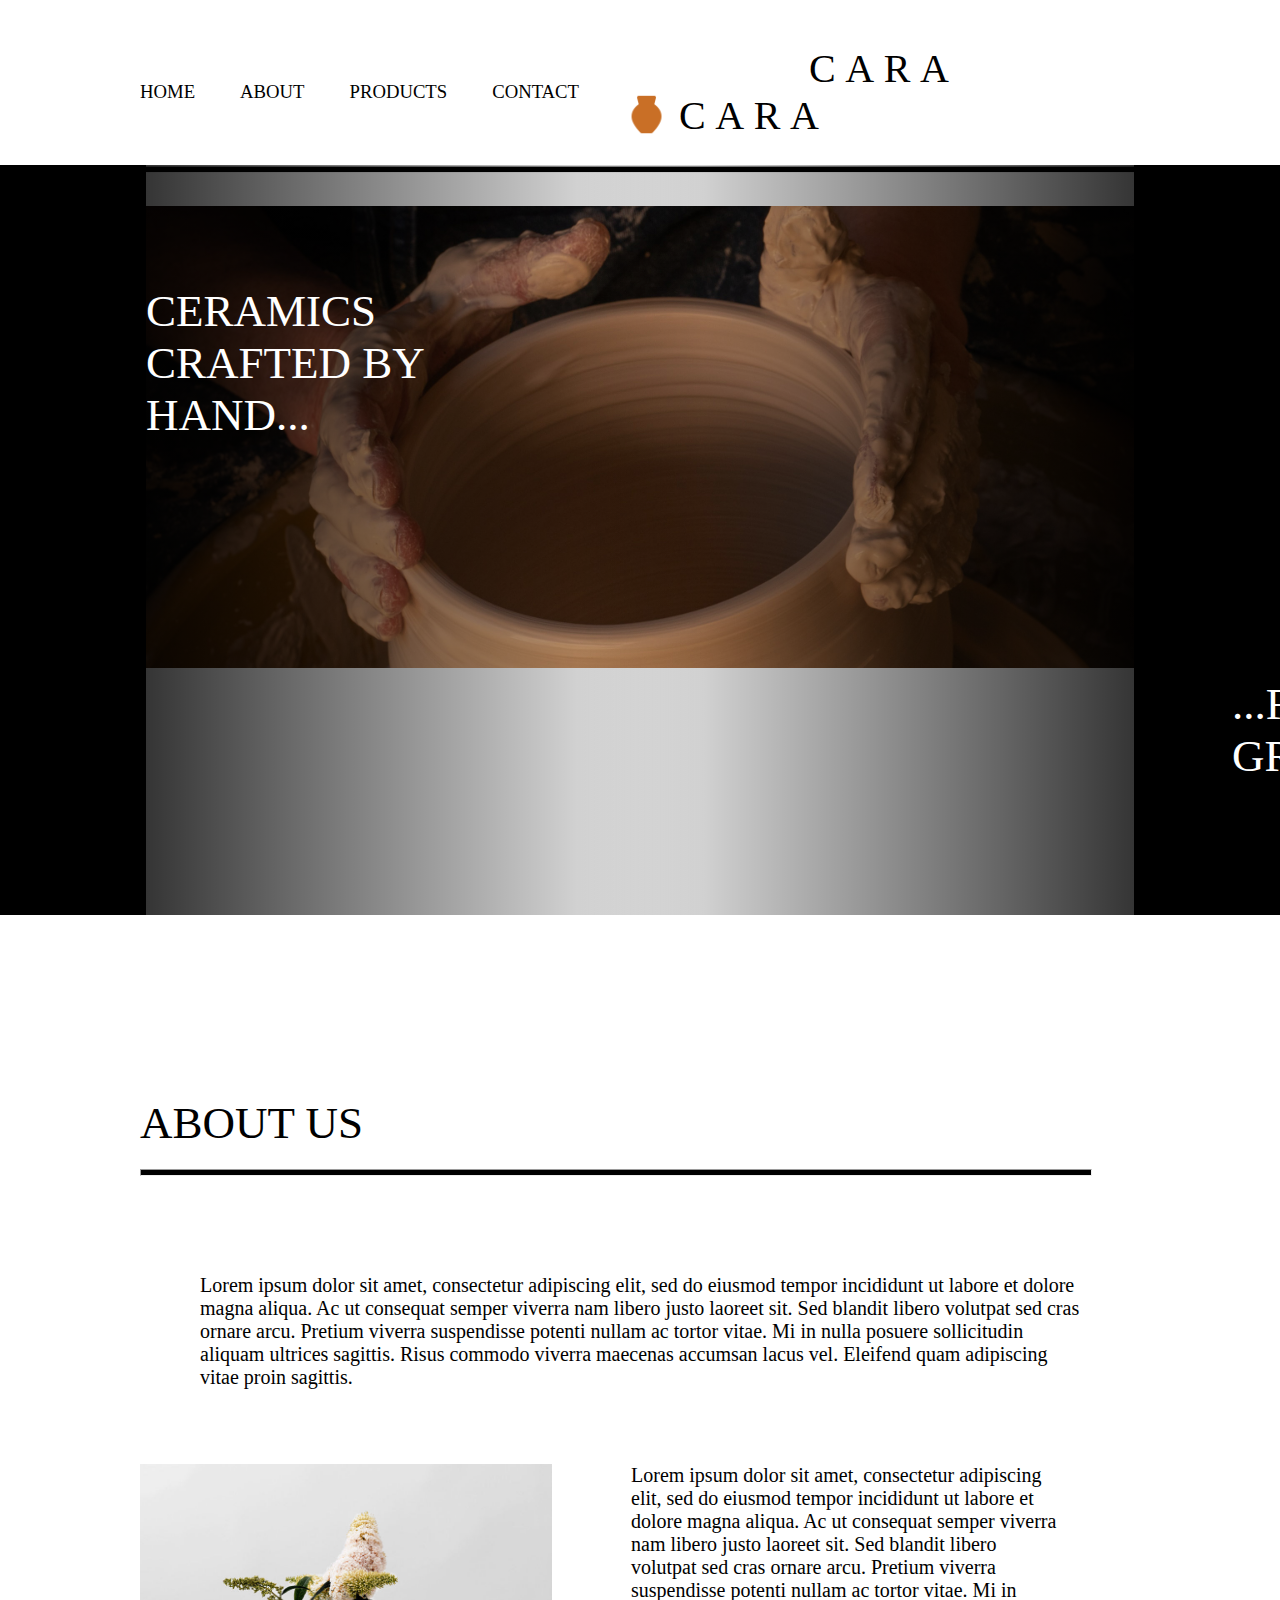
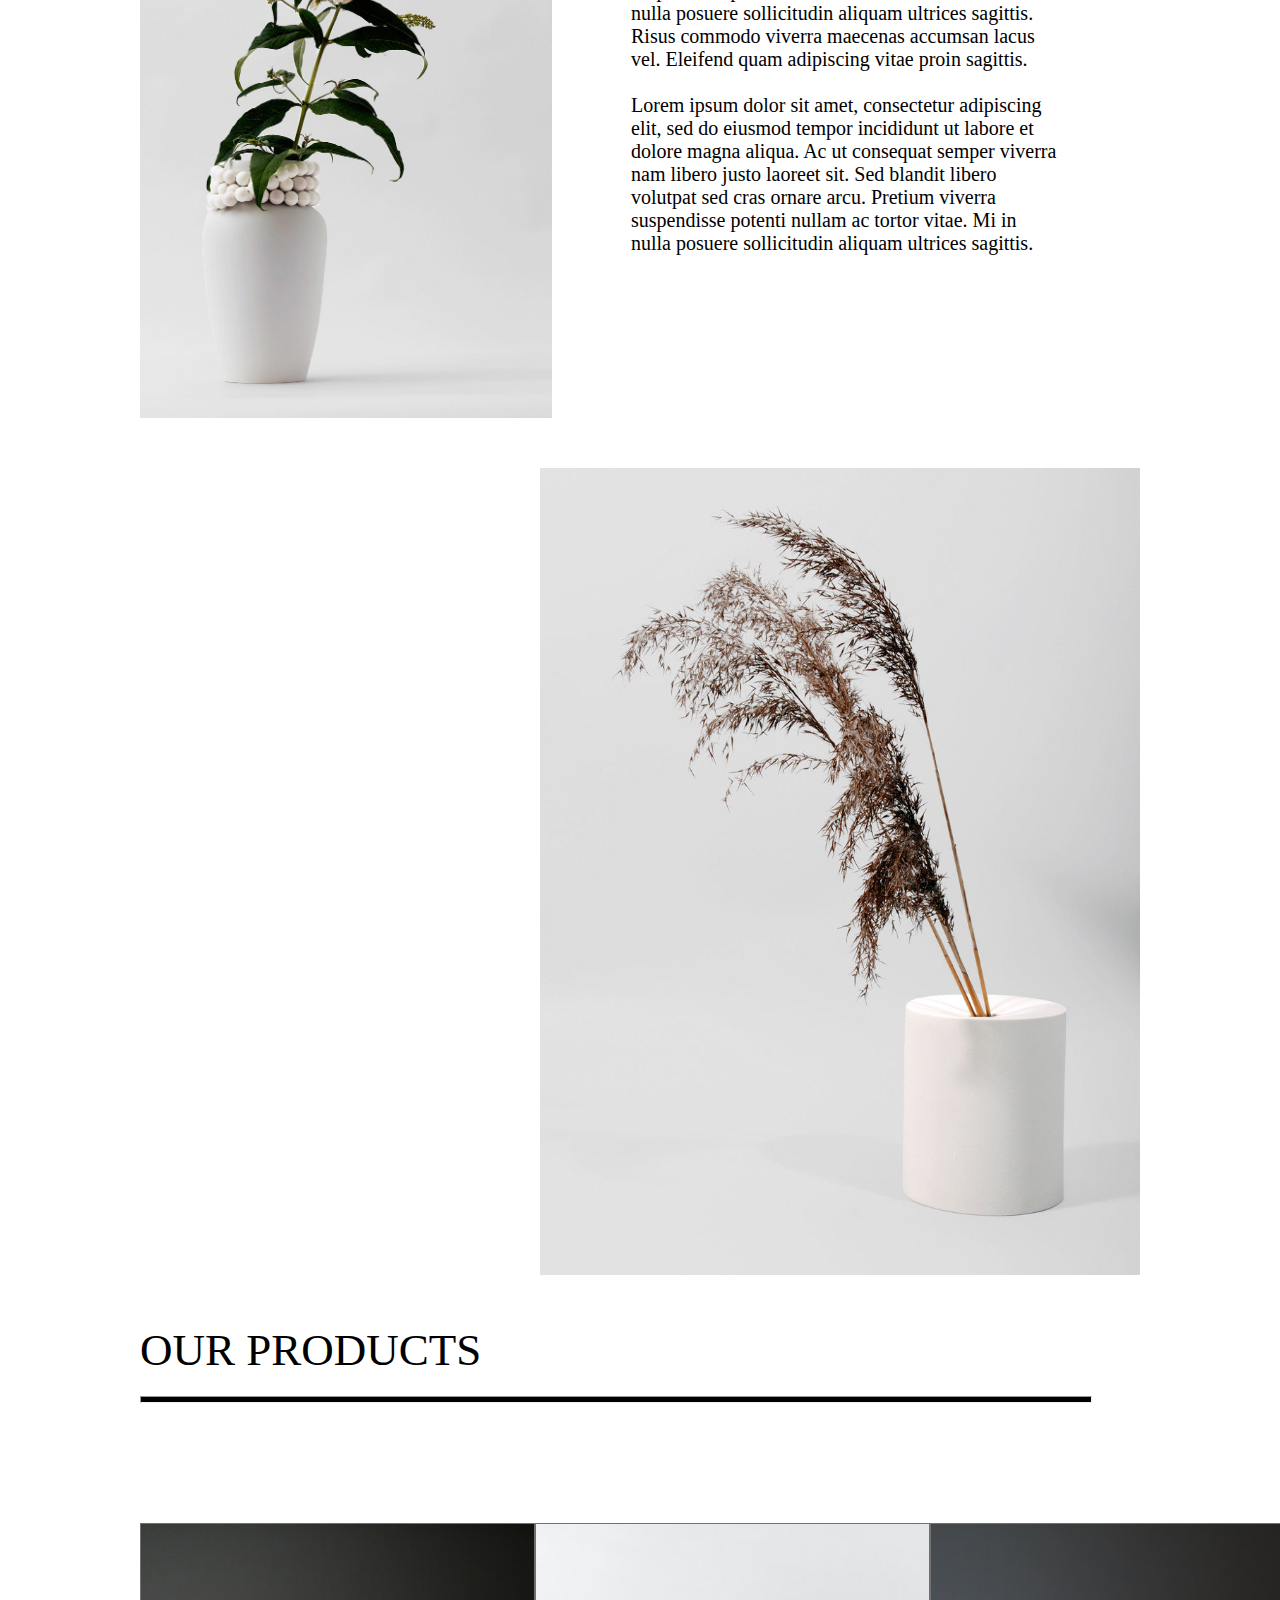
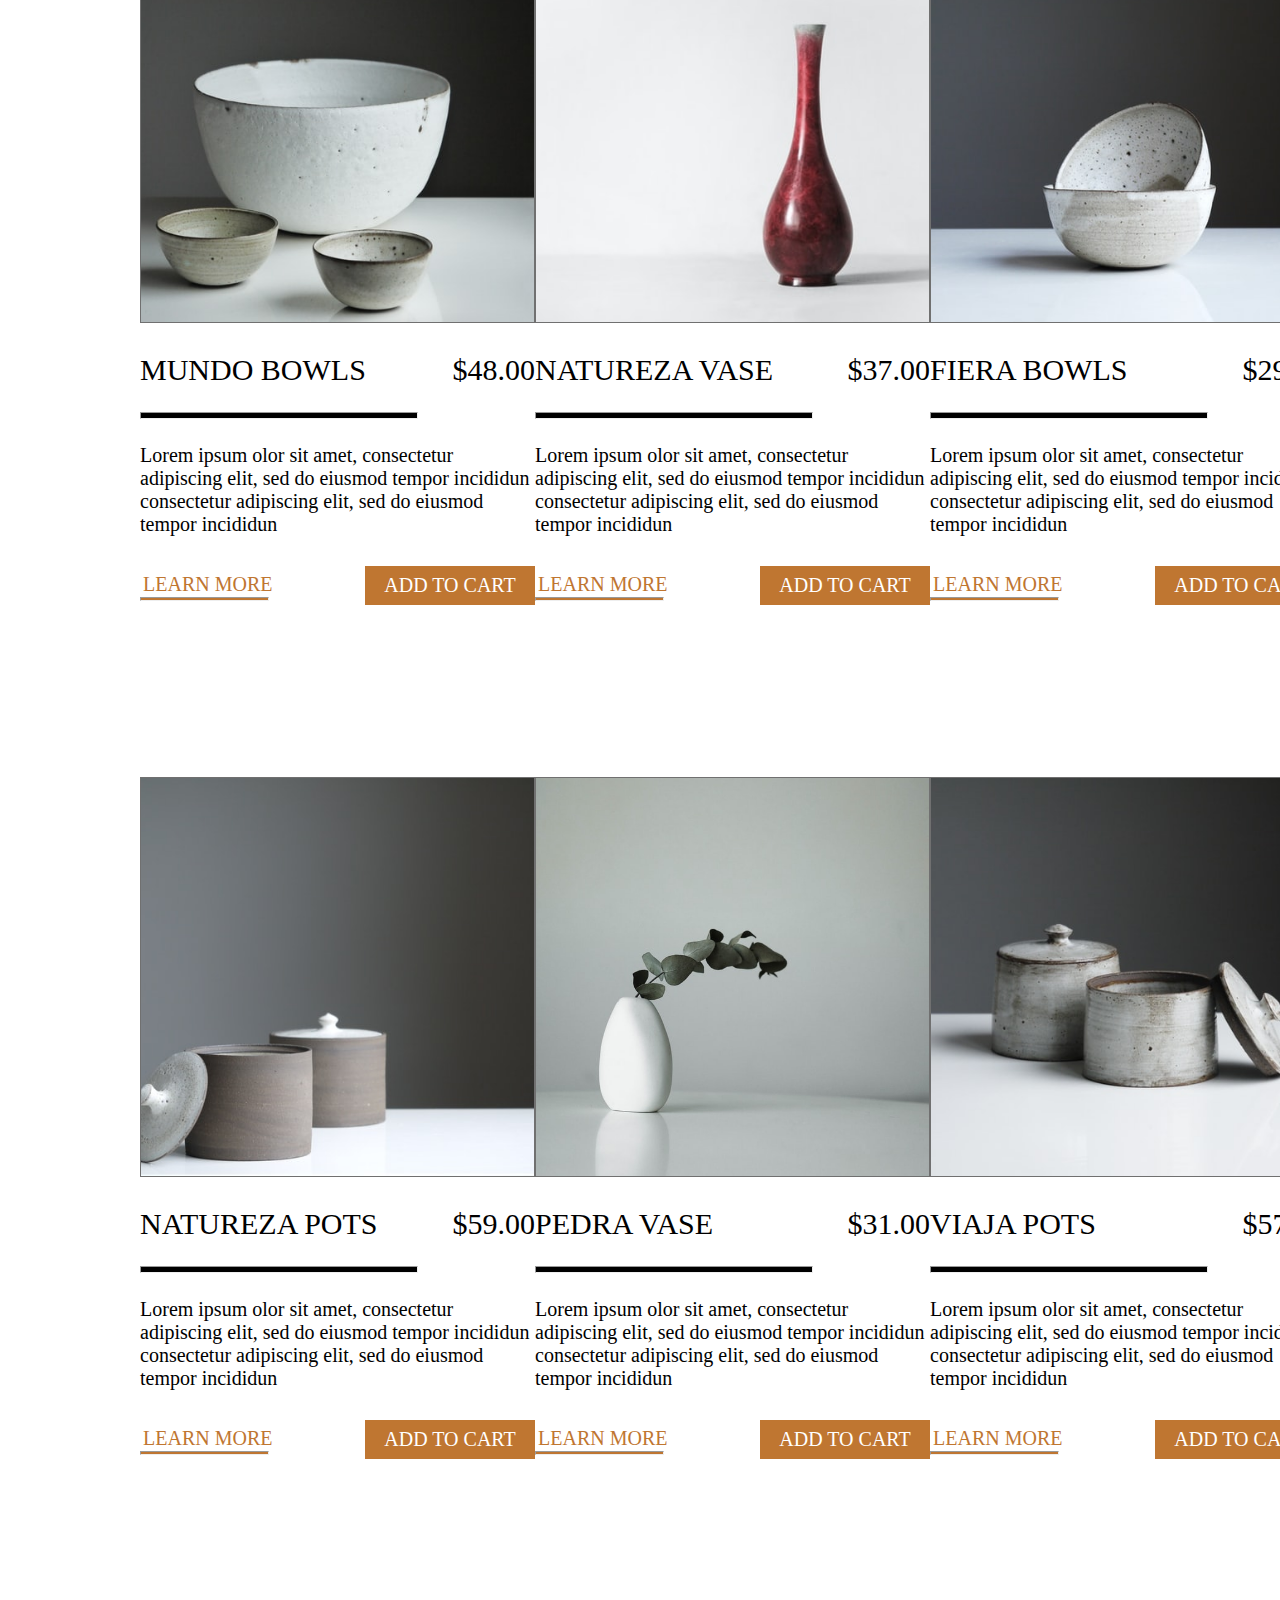
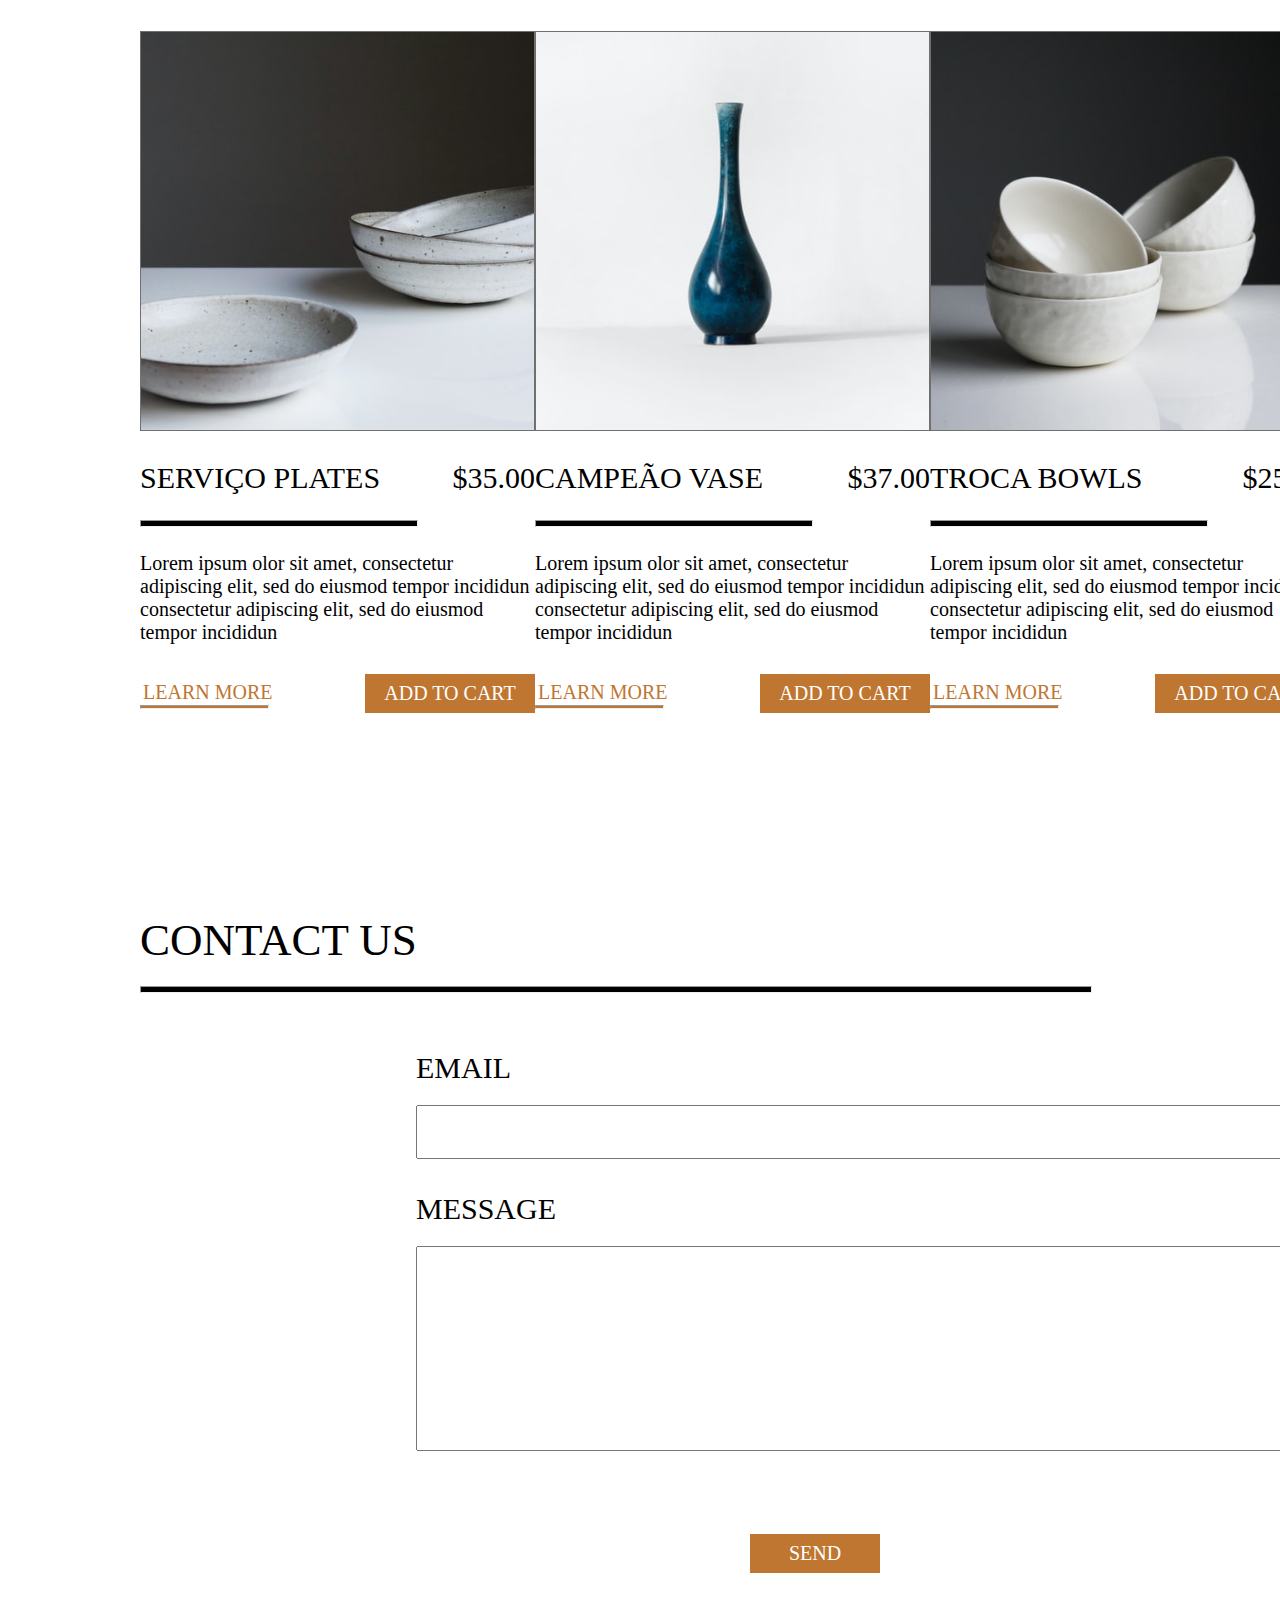
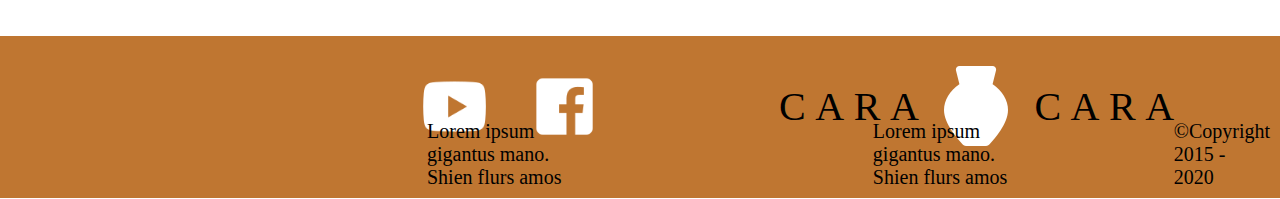
==== index.html @ 5630d65c "feat: Completed work on the footer" ====
<!DOCTYPE html>
<html lang="en">
<head>
    <meta charset="UTF-8">
    <meta http-equiv="X-UA-Compatible" content="IE=edge">
    <meta name="viewport" content="width=device-width, initial-scale=1.0">
    <meta name="description" content="Cara Cara pottery's site for online shopping. Bringing hand crafted works, right to your door.">
    <meta name="keywords" content="Cara Cara, pottery, vase, bowls, pots, plates">
    <meta name="author" content="Matthew Walloch">
    <link rel="stylesheet" type="text/css" href="styles/styles.css">
    <title>Cara Cara</title>
</head>

<body class="font">
    <nav>
        <h3>
            <ul class="container a">
                <li class="tab-over"><a href="#">HOME</a></li>
                <li class="tab-over"><a href="#">ABOUT</a></li>
                <li class="tab-over"><a href="#">PRODUCTS</a></li>
                <li class="tab-over"><a href="#">CONTACT</a></li>


                <div> 
                    <li class="title-cara mid-align">CARA</li>
                    <li id="pottery-logo-o"></li>
                    <li class="title-cara rcara-shift">CARA</li>
                </div>  
                
                
                <li class="search-bar"><input type="text"></li>
                <li class="cart colum"><a href="#">CART (0)</a></li> 
                
            </ul>
         </h3>
         
         <hr>
    </nav>

    <header>
        <div class="spacer-small"></div>
        <div class="right-banner-black"></div>
        <div class="left-banner-black"></div>
        <div class="panel" id="banner"></div>
        <div class="banner-shade-left"><p class="banner-text-left">CERAMICS CRAFTED BY HAND...</p></div>
        <div class="banner-shade-right"><p class="banner-text-right">...FROM THE GROUND UP</p></div>
      

    </header>
    
    
    
    <section>
        <div class="spacer-prod-top"></div>
        <h1>ABOUT US</h1>
        <div>
            <hr class="hr2">
        </div>
        <br>
        <div class="row">
            <div class="column-left">
                <p class="tab-in">Lorem ipsum dolor sit amet, consectetur adipiscing elit, sed do eiusmod tempor incididunt ut labore et dolore magna aliqua. Ac ut consequat semper viverra nam libero justo laoreet sit. Sed blandit libero volutpat sed cras ornare arcu. Pretium viverra suspendisse potenti nullam ac tortor vitae. Mi in nulla posuere sollicitudin aliquam ultrices sagittis. Risus commodo viverra maecenas accumsan lacus vel. Eleifend quam adipiscing vitae proin sagittis.</p>
                <div class="row-inner">
                    <p class="column-left" id="about-vase"></p>
                    <p class="between-text">Lorem ipsum dolor sit amet, consectetur adipiscing elit, sed do eiusmod tempor incididunt ut labore et dolore magna aliqua. Ac ut consequat semper viverra nam libero justo laoreet sit. Sed blandit libero volutpat sed cras ornare arcu. Pretium viverra suspendisse potenti nullam ac tortor vitae. Mi in nulla posuere sollicitudin aliquam ultrices sagittis. Risus commodo viverra maecenas accumsan lacus vel. Eleifend quam adipiscing vitae proin sagittis.<br><br>Lorem ipsum dolor sit amet, consectetur adipiscing elit, sed do eiusmod tempor incididunt ut labore et dolore magna aliqua. Ac ut consequat semper viverra nam libero justo laoreet sit. Sed blandit libero volutpat sed cras ornare arcu. Pretium viverra suspendisse potenti nullam ac tortor vitae. Mi in nulla posuere sollicitudin aliquam ultrices sagittis.</p>
                </div>
            </div>
            <div id="column-image"></div>
        </div>
    </section>
    <br>
    <section>
        <h1>OUR PRODUCTS</h1>
        <hr class="hr2">
        <div class="spacer-prod-top"></div>

        <div class="wrapper">
            
            <div class="child">
                
                <div id="mundo"></div>
                <div>
                    <h4 class="column-left">MUNDO BOWLS</h4>
                    <h4 class="column-right">$48.00</h4>
                </div>
                <hr class="hr3">
                <p class="card-text">Lorem ipsum olor sit amet, consectetur adipiscing elit, sed do eiusmod tempor incididun consectetur adipiscing elit, sed do eiusmod tempor incididun</p>
                <div>
                    
                    <div class="column-left">
                        <p class="orange-text">LEARN MORE</p>
                        <hr class="hrs">
                    </div>
                    
                    <div class="add-button column-right">ADD TO CART</div>
                </div>    
            </div>
            



            <div class="child">
                
                <div id="nat-vase"></div>
                <div>
                    <h4 class="column-left">NATUREZA VASE</h4>
                    <h4 class="column-right">$37.00</h4>
                </div>
                <hr class="hr3">
                <p class="card-text">Lorem ipsum olor sit amet, consectetur adipiscing elit, sed do eiusmod tempor incididun consectetur adipiscing elit, sed do eiusmod tempor incididun</p>
                <div>
                    
                    <div class="column-left">
                        <p class="orange-text">LEARN MORE</p>
                        <hr class="hrs">
                    </div>
                    
                    <div class="add-button column-right">ADD TO CART</div>
                </div>    
            </div>
            



            <div class="child">
                
                <div id="fiera"></div>
                <div>
                    <h4 class="column-left">FIERA BOWLS</h4>
                    <h4 class="column-right">$29.00</h4>
                </div>
                <hr class="hr3">
                <p class="card-text">Lorem ipsum olor sit amet, consectetur adipiscing elit, sed do eiusmod tempor incididun consectetur adipiscing elit, sed do eiusmod tempor incididun</p>
                <div>
                    
                    <div class="column-left">
                        <p class="orange-text">LEARN MORE</p>
                        <hr class="hrs">
                    </div>
                    
                    <div class="add-button column-right">ADD TO CART</div>
                </div>    
            </div>
            


            
            <div class="child">
                
                <div id="nat-pots"></div>
                <div>
                    <h4 class="column-left">NATUREZA POTS</h4>
                    <h4 class="column-right">$59.00</h4>
                </div>
                <hr class="hr3">
                <p class="card-text">Lorem ipsum olor sit amet, consectetur adipiscing elit, sed do eiusmod tempor incididun consectetur adipiscing elit, sed do eiusmod tempor incididun</p>
                <div>
                    
                    <div class="column-left">
                        <p class="orange-text">LEARN MORE</p>
                        <hr class="hrs">
                    </div>
                    
                    <div class="add-button column-right">ADD TO CART</div>
                </div>    
            </div>
            


            <div class="child">
                
                <div id="pedra"></div>
                <div>
                    <h4 class="column-left">PEDRA VASE</h4>
                    <h4 class="column-right">$31.00</h4>
                </div>
                <hr class="hr3">
                <p class="card-text">Lorem ipsum olor sit amet, consectetur adipiscing elit, sed do eiusmod tempor incididun consectetur adipiscing elit, sed do eiusmod tempor incididun</p>
                <div>
                    
                    <div class="column-left">
                        <p class="orange-text">LEARN MORE</p>
                        <hr class="hrs">
                    </div>
                    
                    <div class="add-button column-right">ADD TO CART</div>
                </div>    
            </div>
            


            <div class="child">
                
                <div id="viaja"></div>
                <div>
                    <h4 class="column-left">VIAJA POTS</h4>
                    <h4 class="column-right">$57.00</h4>
                </div>
                <hr class="hr3">
                <p class="card-text">Lorem ipsum olor sit amet, consectetur adipiscing elit, sed do eiusmod tempor incididun consectetur adipiscing elit, sed do eiusmod tempor incididun</p>
                <div>
                    
                    <div class="column-left">
                        <p class="orange-text">LEARN MORE</p>
                        <hr class="hrs">
                    </div>
                    
                    <div class="add-button column-right">ADD TO CART</div>
                </div>       
            </div>
            



            <div class="child">
                
                <div id="servi"></div>
                <div>
                    <h4 class="column-left">SERVIÇO PLATES</h4>
                    <h4 class="column-right">$35.00</h4>
                </div>
                <hr class="hr3">
                <p class="card-text">Lorem ipsum olor sit amet, consectetur adipiscing elit, sed do eiusmod tempor incididun consectetur adipiscing elit, sed do eiusmod tempor incididun</p>
                <div>
                    
                    <div class="column-left">
                        <p class="orange-text">LEARN MORE</p>
                        <hr class="hrs">
                    </div>
                    
                    <div class="add-button column-right">ADD TO CART</div>
                </div>    
            </div>
            


            <div class="child">
                
                <div id="campe"></div>
                <div>
                    <h4 class="column-left">CAMPEÃO VASE</h4>
                    <h4 class="column-right">$37.00</h4>
                </div>
                <hr class="hr3">
                <p class="card-text">Lorem ipsum olor sit amet, consectetur adipiscing elit, sed do eiusmod tempor incididun consectetur adipiscing elit, sed do eiusmod tempor incididun</p>
                <div>
                    
                    <div class="column-left">
                        <p class="orange-text">LEARN MORE</p>
                        <hr class="hrs">
                    </div>
                    
                    <div class="add-button column-right">ADD TO CART</div>
                </div>    
            </div>
            


            <div class="child">
                
                <div id="troca"></div>
                <div>
                    <h4 class="column-left">TROCA BOWLS</h4>
                    <h4 class="column-right">$25.00</h4>
                </div>
                <hr class="hr3">
                <p class="card-text">Lorem ipsum olor sit amet, consectetur adipiscing elit, sed do eiusmod tempor incididun consectetur adipiscing elit, sed do eiusmod tempor incididun</p>
                <div>
                    
                    <div class="column-left">
                        <p class="orange-text">LEARN MORE</p>
                        <hr class="hrs">
                    </div>
                    
                    <div class="add-button column-right">ADD TO CART</div>
                </div>    
            </div>

            
        </div>
        <div class="spacer-prod-bot"></div>
        

    </section>
    <br>
    <section>
        <h1>CONTACT US</h1>
        <hr class="hr2">
        
        <div class="spacer"></div>
        <div>
            <label class="label">EMAIL</label>
            <div><input type="text" class="email"></div>
            <label class="label">MESSAGE</label>
            <div><input type="text" class="message"></div>
        </div>
        <div class="spacer"></div>
        <div class="send-button column-right">SEND</div>
    
    </section>
    <div class="spacer-prod-top"></div>
    
    <footer class="foot spacer">

        <div class="row align-foot foot-y-align">
 
            <img src="./assets/icons8-youtube-96.png" class="sm-icon-l">

            <img src="./assets/icons8-facebook-96 (1).png" class="sm-icon-l">
            
            <div class="title-cara align-foot foot-logo-buf">CARA<img src="./assets/icons8-pottery-96 (1).png" width="96px" height="96px" class="lcara-shift">CARA</div>

            <img src="./assets/icons8-twitter-96.png" class="sm-icon-r">

            <img src="./assets/icons8-instagram-96.png" class="sm-icon-r">
        </div>

        <div class="row-bottom align-foot">
            <p>Lorem ipsum gigantus mano. Shien flurs amos</p>
            <p style="margin-left: 285px">Lorem ipsum gigantus mano. Shien flurs amos</p>
            <p style="margin-left: 140px">©Copyright 2015 - 2020</p>

        </div>
                
    </footer>
    

</body>




</html>
---- styles/styles.css ----
.font{
    font-family: 'Segoe UI';
    font-weight: 100;
}

nav ul {
    display: flex;
    align-items: center;
    list-style-type: none;
    padding: 0;
    overflow: hidden;
    text-decoration: none;
    box-shadow: none;

}

nav li {
    float: left;
    display: block;

}


.tab-over{
    padding-right: 45px;
}

.container a {

    color: black;
    text-decoration: none;
}

.mid-align{
    margin-left: 185px;
    
}

body {
    margin-left: 140px;
    margin-right: 140px;
    margin-bottom: 162px;
}

.cart{
    float: right;
    margin-right: 0;
    padding-right: -45px;
}

hr {
    display: block;
    overflow: hidden;
    border-style: inset;
    background-color: transparent;
    background-color: black;
    height: 5px;
}
.hr2{
    margin-left: 0;
    width: 950px;
}
.hr3{
    margin-left: 0;
    width: 276px;
}


.hrs {
    display: block;
    overflow: hidden;
    border-style: inset;
    background-color: #BF7631;
    height: 2px;
    width: 127px;
    margin-top: 1px;
    margin-bottom: 0;
    margin-left: 0;
    margin-right: 0;
}

.search-bar{
    float: right;
    padding-right: 46px;
    margin-left: 345px;
}

h3 {
    margin-top: 45px;
    margin-bottom: 27px;
    font-weight: normal;
}

h1{
    font-weight: normal;
    font-size: 45px;
    margin-bottom: 20px;
}

h4{
    margin-top: 30px;
    margin-bottom: 17px;
    font-size: 30px;
    font-weight: normal;
}

.panel{
    height: 633px
}

.banner-text-left{
    color: white;
    font-size: 45px;
    padding: 0;
    margin-left: 146px;
    margin-top: 120px;
    margin-bottom: 0;
    height: 197px;
    width: 280px;
}
.banner-text-right{
    color: white;
    font-size: 45px;
    padding: 0;
    margin-left: 656px;
    margin-top: 513px;
    margin-bottom: 40px;
    height: 197px;
    width: 280px;
}

#banner{
    background-size: contain;
    background-repeat: no-repeat;
    background-image: url(../assets/earl-wilcox-y3W0CzO063w-unsplash-alt.jpg);
    margin-top: 0px;
    padding: 58px;
}
.left-banner-black{
    background-color: black;
    margin-left: 0;
    position: absolute;
    top: 165px;
    left: 0px;
    width: 146px;
    height: 750px;
}
.right-banner-black{
    background-color: black;
    margin-left: 0;
    position: absolute;
    top: 165px;
    right: 0px;
    width: 146px;
    height: 750px;
}

.banner-shade-right{
    background-image: linear-gradient(270deg, black, transparent);
    margin-left: 0;
    position: absolute;
    top: 165px;
    right: 0px;
    width: 55%;
    height: 750px;
}

.banner-shade-left{
    background-image: linear-gradient(to right, black, transparent);
    margin-left: 0;
    position: absolute;
    top: 165px;
    left: 0px;
    width: 55%;
    height: 750px;
}

.title-cara{
    font-size: 40px;
    font-weight: 400;
    letter-spacing: .239em;
}

.rcara-shift{
    margin-left: 10px
}
.lcara-shift{
    margin-right: 10px
}

#pottery-logo-o{
    background-image: url(../assets/icons8-pottery-96.png);
    background-size: contain;
    height: 45px;
    width: 45px;
}
#pottery-logo-w{
   
    height: 45px;
    width: 45px;
}

.tab-in{
    margin-top: 62px;
    margin-left: 50px;
    margin-bottom: 50px;
    width: 890px;
}

p{
    font-size: 20px;
    
    padding: 10px;
}
.label{
    font-size: 30px;
    margin-left: 276px;
    margin-top: 56px;
}


.spacer-small{
    height: 25px;
}
.spacer{
    height: 50px;
}
.spacer-prod-top{
    height: 112px;
}
.spacer-prod-bot{
    height: 143px;
}

.email{
    width: 1088px;
    height: 54px;
    box-sizing: border-box;
    margin-left: 276px;  
    margin-top: 20px;
    margin-bottom: 33px;
    
}

.message{
    width: 1088px;
    height: 205px;
    box-sizing: border-box;
    margin-left: 276px;
    margin-top: 20px;
    margin-bottom: 23px;
   
}

#column-image{
    float: right;
    margin-top: 30px;
    background-size: contain;
    background-repeat: no-repeat;
    background-image: url(../assets/Cylinder_unglazed3_2048x2048.jpg);
    height: 808px;
    width: 600px;
    transform: scaleX(-1);
}

.row-bottom{
    height: 0;
    margin-left: 417px;

}

.row:after {
    content: "";
    display: table;
    clear: both;
}
.row-inner:after {
    width: 950px;
    content: "";
    display: table;
    clear: both;
}

.column-left{
    float: left;
    clear: both;
}
.column-right{
    float: right;
}


#about-vase{
    background-size: contain;
    background-repeat: no-repeat;
    background-image: url(../assets/Vase_Dame_2048x2048.jpg);
    width: 397px;
    height: 534px;
    margin-top: 15px;
}

.between-text{
    float: left;
    width: 430px;
    padding-top: 0;
    padding-left: 74px;
    padding-right: 20px;
    margin-top: 15px;
}

.wrapper{
    display: grid;
    grid-template-areas: "1 2 3" "4 5 6" "7 8 9";
    background-color: transparent;
    width: 100%;
    height: 2400px;
    align-content: space-between;
    justify-content: space-between;
    
}

.child{
    height: 692px;
    width: 395px;
    display: flex;
    flex-direction: column;
}

#mundo{
    background-size:cover;
    background-repeat: no-repeat;
    background-image: url(../assets/tom-crew-7HuTGlUfQSo-unsplash.jpg);
    background-position: 50%;
    height: 398px;
    border: 1px solid #707070;

    
}

#nat-vase{
    background-size:cover;
    background-repeat: no-repeat;
    background-image: url(../assets/oriento-maVIpNNtmlQ-unsplash.jpg);
    background-position: 50%;
    height: 398px;
    border: 1px solid #707070;

    
}
#fiera{
    background-size:cover;
    background-repeat: no-repeat;
    background-image: url(../assets/tom-crew-bgIO-u4GEfI-unsplash.jpg);
    background-position: 50%;
    height: 398px;
    border: 1px solid #707070;

    
}
#nat-pots{
    background-size:cover;
    background-repeat: no-repeat;
    background-image: url(../assets/tom-crew-3uwu5K0RtaE-unsplash.jpg);
    background-position: 50%;
    height: 398px;
    border: 1px solid #707070;

    
}
#pedra{
    background-size:cover;
    background-repeat: no-repeat;
    background-image: url(../assets/linh-le-a0rE64YJDA4-unsplash.jpg);
    background-position: 50%;
    height: 398px;
    border: 1px solid #707070;

    
}
#viaja{
    background-size:cover;
    background-repeat: no-repeat;
    background-image: url(../assets/tom-crew-oiZAQvxTcYQ-unsplash.jpg);
    background-position: 50%;
    height: 398px;
    border: 1px solid #707070;

    
}
#servi{
    background-size:cover;
    background-repeat: no-repeat;
    background-image: url(../assets/tom-crew-YA2E3d7a9Wo-unsplash.jpg);
    background-position: 50%;
    height: 398px;
    border: 1px solid #707070;

    
}
#campe{
    background-size:cover;
    background-repeat: no-repeat;
    background-image: url(../assets/oriento-l0ah3UBLppo-unsplash.jpg);
    background-position: 50%;
    height: 398px;
    border: 1px solid #707070;

    
}
#troca{
    background-size:cover;
    background-repeat: no-repeat;
    background-image: url(../assets/tom-crew-SITGdvztUdg-unsplash.jpg);
    background-position: 50%;
    height: 398px;
    border: 1px solid #707070;

    
}








.product-title{
    margin-top: 30px;
    margin-left: 3px;
}


.card-text{
    margin-top: 17px;
    margin-left: 0;
    padding: 0;
}

.orange-text{
    margin-top: 17px;
    margin-left: 3px;
    margin-bottom: 0;
    padding: 0;
    color: #BF7631;
    font-weight: bolder;
    /* I elected bolder, nromal is just as accurate, but bold is a better call to action*/
}

.add-button{
    font-size: 20px;
    margin-bottom: 0;
    margin-right: 0;
    margin-top: 10px;
    background-color: #BF7631;
    color: white;
    width: 170px;
    height: 39px;
    display: flex;
    flex-wrap: wrap;
    align-content: center;
    justify-content: center;

}

.send-button{
    font-size: 20px;
    margin-bottom: 0;
    margin-right: 260px;
    margin-top: 10px;
    background-color: #BF7631;
    color: white;
    width: 130px;
    height: 39px;
    display: flex;
    flex-wrap: wrap;
    align-content: center;
    justify-content: center;

}


.foot{
    height: 162px;
    width: 100%;
    background-color: #BF7631;
    margin-left: 0;
    position: absolute;
    left: 0px;
}

.sm-icon-l{
    height: 75px;
    width: 75px;
    margin-right: 35px;
}
.sm-icon-r{
    height: 75px;
    width: 75px;
    margin-left: 35px;
}

.align-foot{
    display: flex;
    align-items: center;
}

.foot-logo-buf{
    margin: 0 142px 0;
}

.foot-y-align{
    margin-left: 417px;
    margin-top: 22px;
}
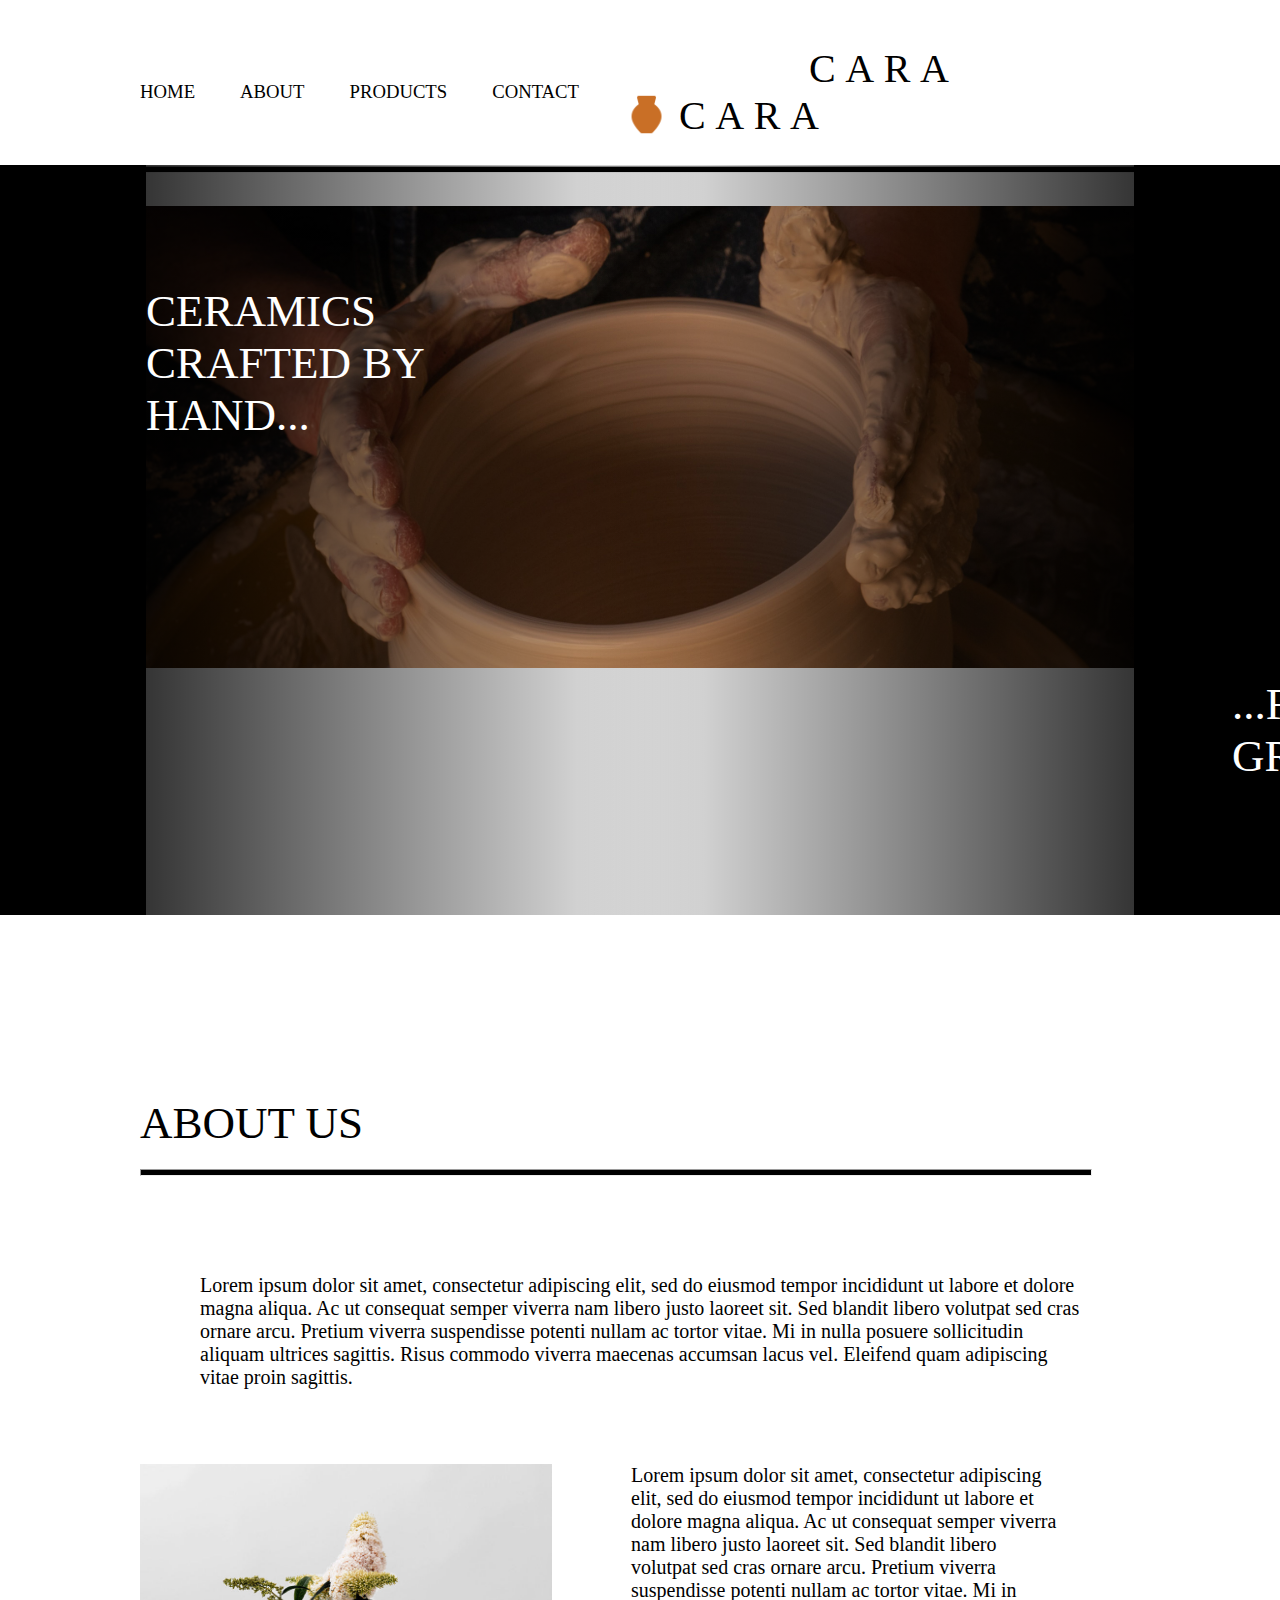
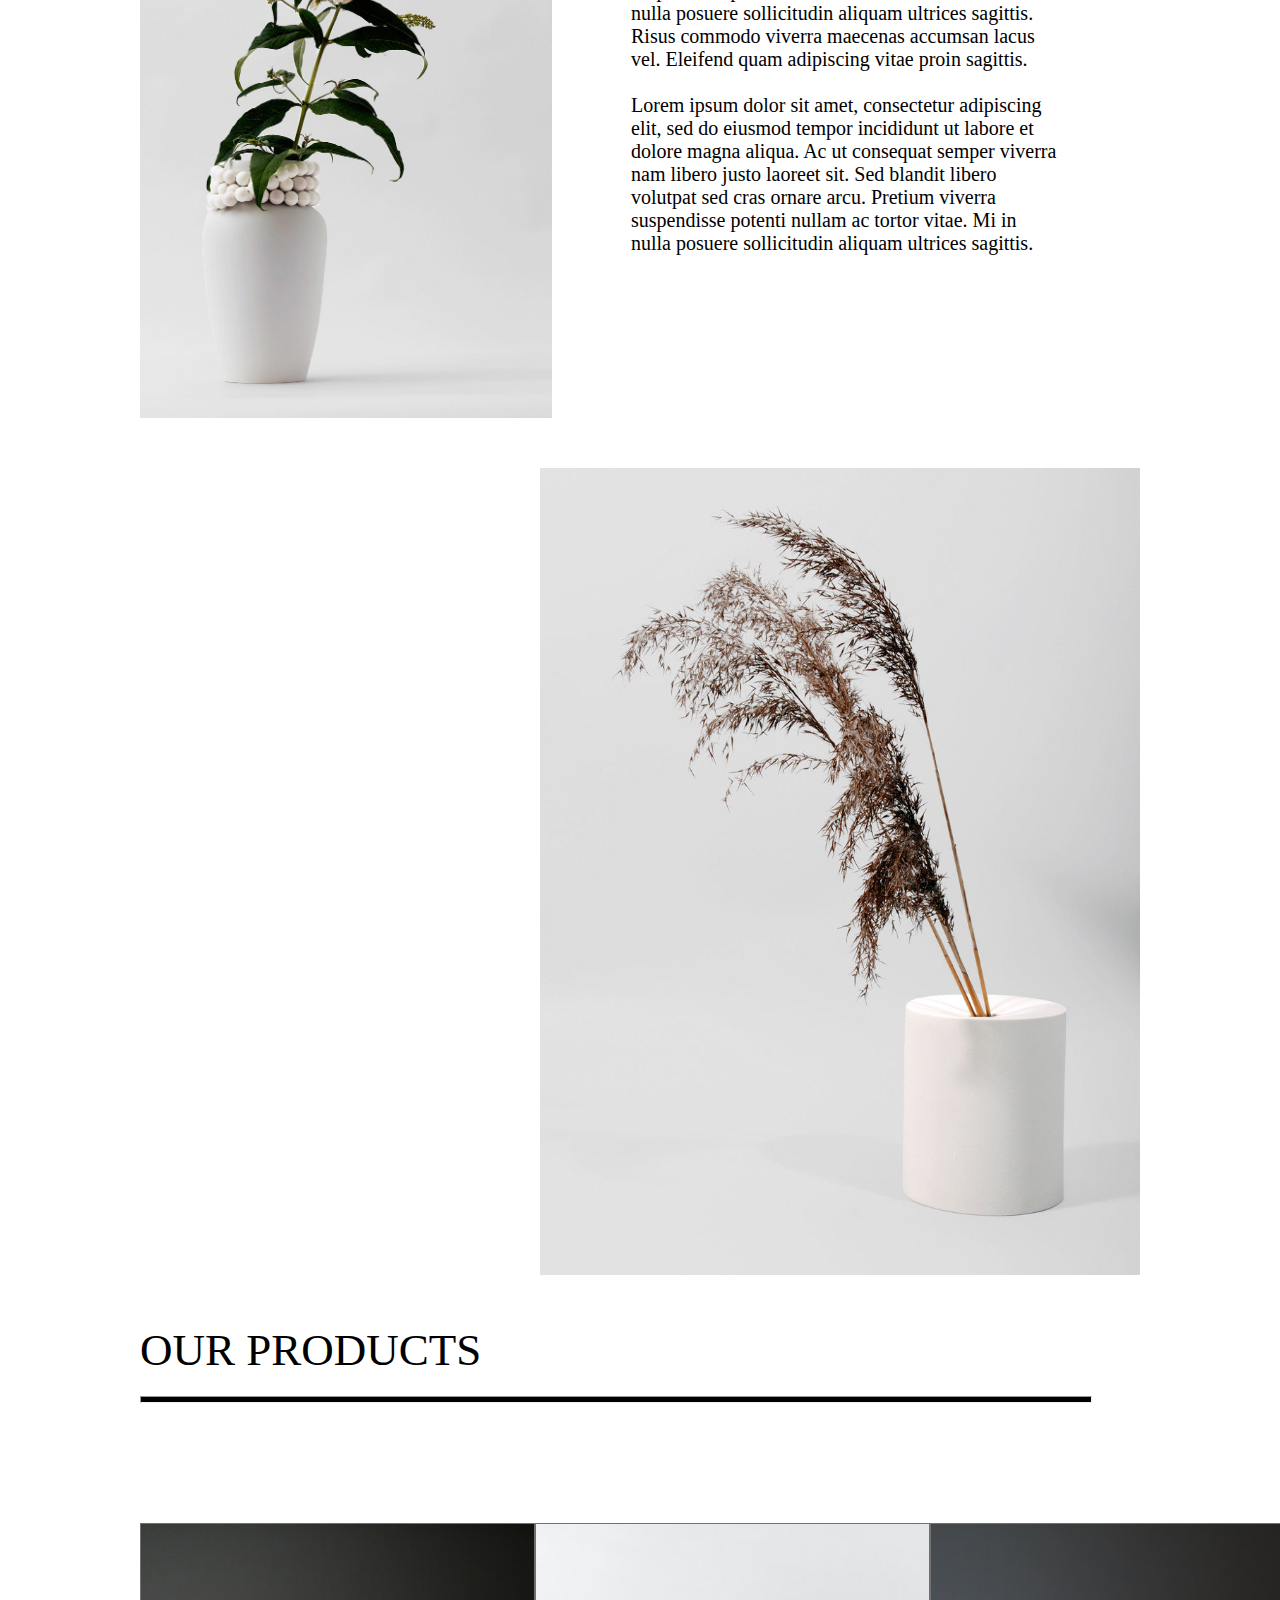
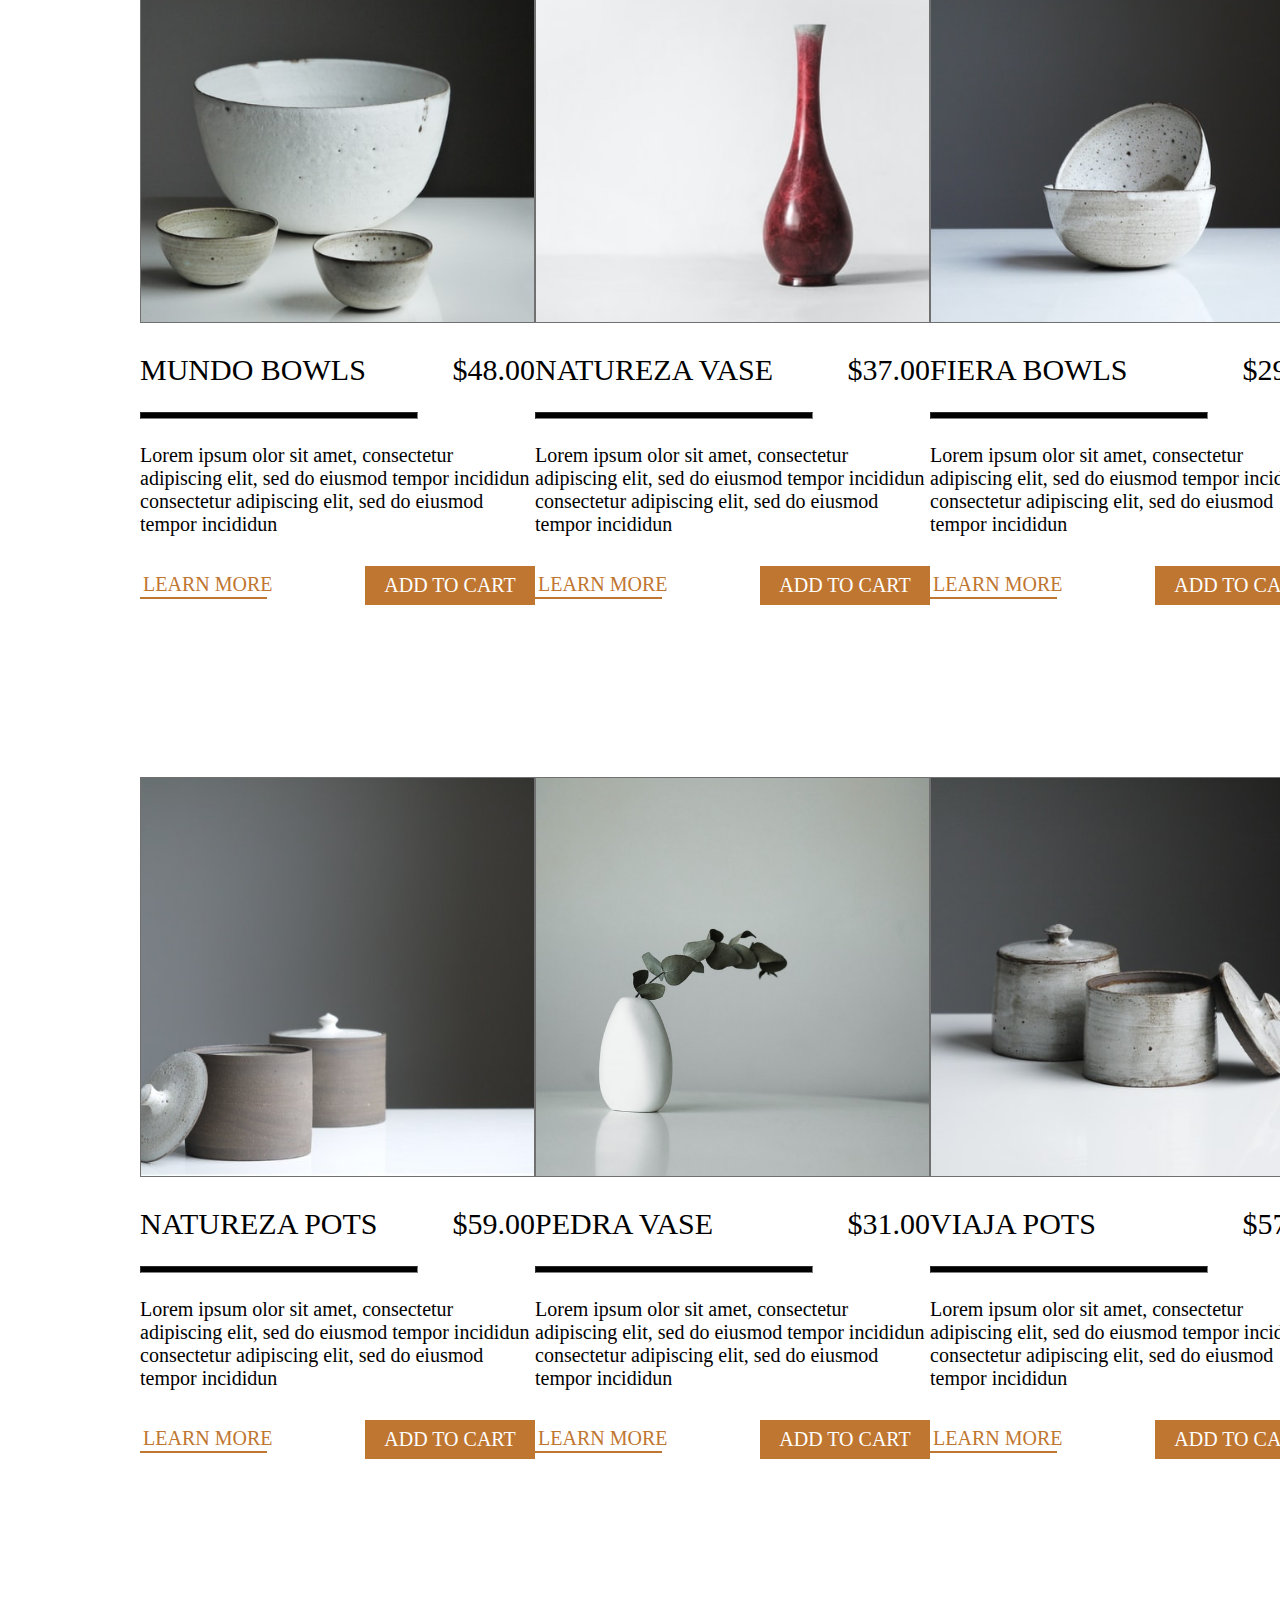
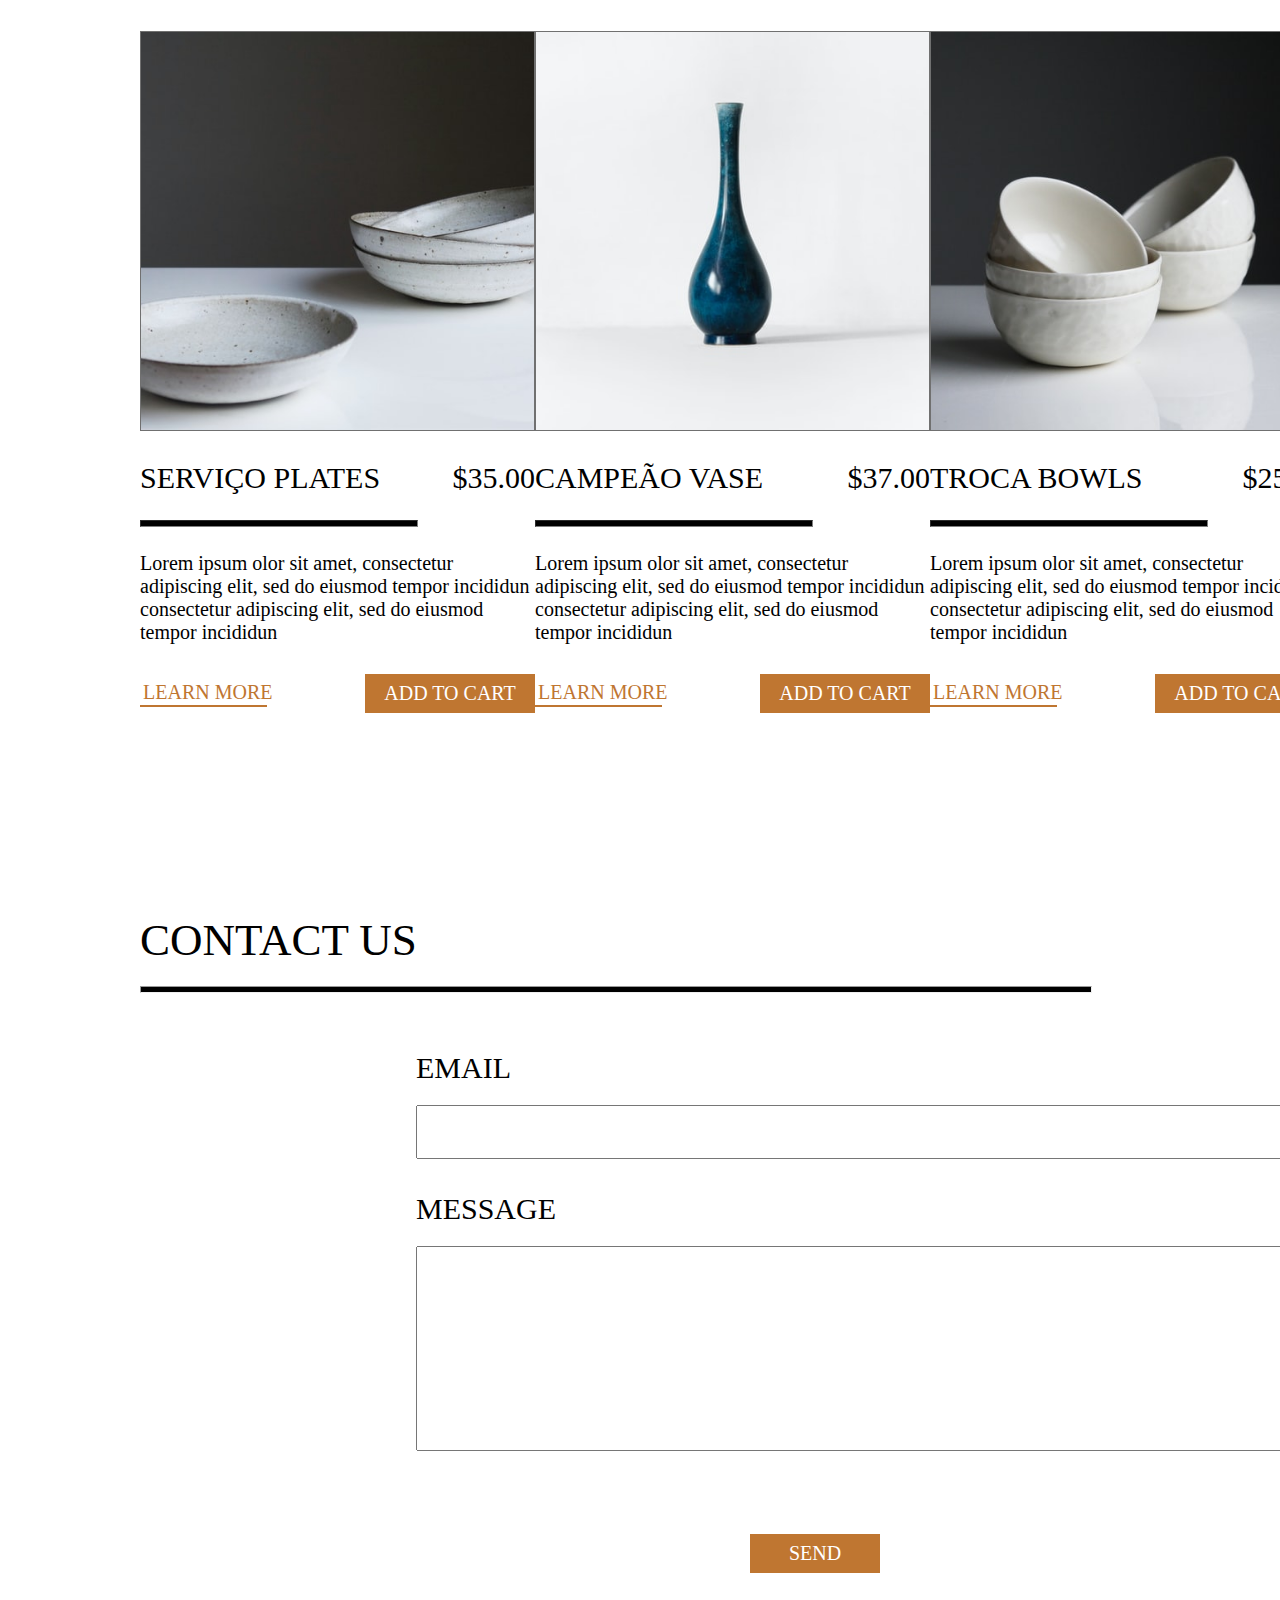
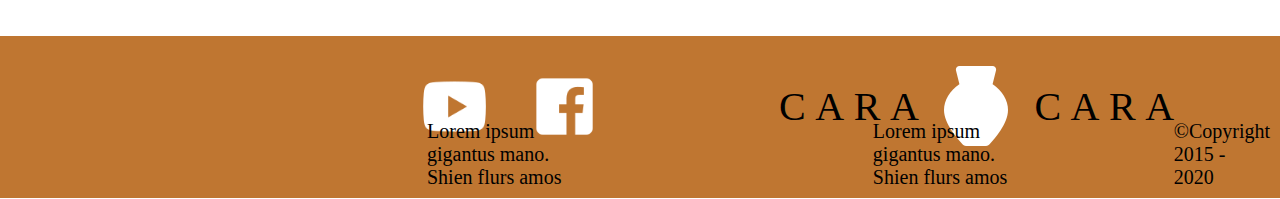
==== commit a5630271: "feat: Made entire grid card a clickable link" ====
--- a/index.html
+++ b/index.html
@@ -15,10 +15,10 @@
     <nav>
         <h3>
             <ul class="container a">
-                <li class="tab-over"><a href="#">HOME</a></li>
-                <li class="tab-over"><a href="#">ABOUT</a></li>
-                <li class="tab-over"><a href="#">PRODUCTS</a></li>
-                <li class="tab-over"><a href="#">CONTACT</a></li>
+                <li class="tab-over"><a href="#home_jump">HOME</a></li>
+                <li class="tab-over"><a href="#about_jump">ABOUT</a></li>
+                <li class="tab-over"><a href="#prod_jump">PRODUCTS</a></li>
+                <li class="tab-over"><a href="#con_jump">CONTACT</a></li>
 
 
                 <div> 
@@ -28,7 +28,7 @@
                 </div>  
                 
                 
-                <li class="search-bar"><input type="text"></li>
+                <li><input type="text" id="spyglass"></li>
                 <li class="cart colum"><a href="#">CART (0)</a></li> 
                 
             </ul>
@@ -37,7 +37,7 @@
          <hr>
     </nav>
 
-    <header>
+    <header id="home_jump">
         <div class="spacer-small"></div>
         <div class="right-banner-black"></div>
         <div class="left-banner-black"></div>
@@ -51,7 +51,7 @@
     
     
     <section>
-        <div class="spacer-prod-top"></div>
+        <div id="about_jump" class="spacer-prod-top"></div>
         <h1>ABOUT US</h1>
         <div>
             <hr class="hr2">
@@ -68,7 +68,7 @@
             <div id="column-image"></div>
         </div>
     </section>
-    <br>
+    <br id="prod_jump">
     <section>
         <h1>OUR PRODUCTS</h1>
         <hr class="hr2">
@@ -76,11 +76,11 @@
 
         <div class="wrapper">
             
-            <div class="child">
+            <a class="child" href="">
                 
                 <div id="mundo"></div>
                 <div>
-                    <h4 class="column-left">MUNDO BOWLS</h4>
+                    <h4 class="column-left container a">MUNDO BOWLS</h4>
                     <h4 class="column-right">$48.00</h4>
                 </div>
                 <hr class="hr3">
@@ -94,16 +94,16 @@
                     
                     <div class="add-button column-right">ADD TO CART</div>
                 </div>    
-            </div>
-            
-
-
-
-            <div class="child">
+            </a>
+            
+
+
+
+            <a class="child" href="">
                 
                 <div id="nat-vase"></div>
                 <div>
-                    <h4 class="column-left">NATUREZA VASE</h4>
+                    <h4 class="column-left container a">NATUREZA VASE</h4>
                     <h4 class="column-right">$37.00</h4>
                 </div>
                 <hr class="hr3">
@@ -117,16 +117,16 @@
                     
                     <div class="add-button column-right">ADD TO CART</div>
                 </div>    
-            </div>
-            
-
-
-
-            <div class="child">
+            </a>
+            
+
+
+
+            <a class="child" href="">
                 
                 <div id="fiera"></div>
                 <div>
-                    <h4 class="column-left">FIERA BOWLS</h4>
+                    <h4 class="column-left container a">FIERA BOWLS</h4>
                     <h4 class="column-right">$29.00</h4>
                 </div>
                 <hr class="hr3">
@@ -140,16 +140,16 @@
                     
                     <div class="add-button column-right">ADD TO CART</div>
                 </div>    
-            </div>
-            
-
-
-            
-            <div class="child">
+            </a>
+            
+
+
+            
+            <a class="child" href="">
                 
                 <div id="nat-pots"></div>
                 <div>
-                    <h4 class="column-left">NATUREZA POTS</h4>
+                    <h4 class="column-left container a">NATUREZA POTS</h4>
                     <h4 class="column-right">$59.00</h4>
                 </div>
                 <hr class="hr3">
@@ -163,15 +163,15 @@
                     
                     <div class="add-button column-right">ADD TO CART</div>
                 </div>    
-            </div>
-            
-
-
-            <div class="child">
+            </a>
+            
+
+
+            <a class="child" href="">
                 
                 <div id="pedra"></div>
                 <div>
-                    <h4 class="column-left">PEDRA VASE</h4>
+                    <h4 class="column-left container a">PEDRA VASE</h4>
                     <h4 class="column-right">$31.00</h4>
                 </div>
                 <hr class="hr3">
@@ -185,15 +185,15 @@
                     
                     <div class="add-button column-right">ADD TO CART</div>
                 </div>    
-            </div>
-            
-
-
-            <div class="child">
+            </a>
+            
+
+
+            <a class="child" href="">
                 
                 <div id="viaja"></div>
                 <div>
-                    <h4 class="column-left">VIAJA POTS</h4>
+                    <h4 class="column-left container a">VIAJA POTS</h4>
                     <h4 class="column-right">$57.00</h4>
                 </div>
                 <hr class="hr3">
@@ -207,16 +207,16 @@
                     
                     <div class="add-button column-right">ADD TO CART</div>
                 </div>       
-            </div>
-            
-
-
-
-            <div class="child">
+            </a>
+            
+
+
+
+            <a class="child" href="">
                 
                 <div id="servi"></div>
                 <div>
-                    <h4 class="column-left">SERVIÇO PLATES</h4>
+                    <h4 class="column-left container a">SERVIÇO PLATES</h4>
                     <h4 class="column-right">$35.00</h4>
                 </div>
                 <hr class="hr3">
@@ -230,15 +230,15 @@
                     
                     <div class="add-button column-right">ADD TO CART</div>
                 </div>    
-            </div>
-            
-
-
-            <div class="child">
+            </a>
+            
+
+
+            <a class="child" href="">
                 
                 <div id="campe"></div>
                 <div>
-                    <h4 class="column-left">CAMPEÃO VASE</h4>
+                    <h4 class="column-left container a">CAMPEÃO VASE</h4>
                     <h4 class="column-right">$37.00</h4>
                 </div>
                 <hr class="hr3">
@@ -252,15 +252,15 @@
                     
                     <div class="add-button column-right">ADD TO CART</div>
                 </div>    
-            </div>
-            
-
-
-            <div class="child">
+            </a>
+            
+
+
+            <a class="child" href="">
                 
                 <div id="troca"></div>
                 <div>
-                    <h4 class="column-left">TROCA BOWLS</h4>
+                    <h4 class="column-left container a">TROCA BOWLS</h4>
                     <h4 class="column-right">$25.00</h4>
                 </div>
                 <hr class="hr3">
@@ -274,7 +274,7 @@
                     
                     <div class="add-button column-right">ADD TO CART</div>
                 </div>    
-            </div>
+            </a>
 
             
         </div>
@@ -287,7 +287,7 @@
         <h1>CONTACT US</h1>
         <hr class="hr2">
         
-        <div class="spacer"></div>
+        <div class="spacer" id="con_jump"></div>
         <div>
             <label class="label">EMAIL</label>
             <div><input type="text" class="email"></div>
--- a/styles/styles.css
+++ b/styles/styles.css
@@ -43,9 +43,7 @@
 }
 
 .cart{
-    float: right;
-    margin-right: 0;
-    padding-right: -45px;
+    padding-left: 45px;
 }
 
 hr {
@@ -69,7 +67,7 @@
 .hrs {
     display: block;
     overflow: hidden;
-    border-style: inset;
+    border-style: hidden;
     background-color: #BF7631;
     height: 2px;
     width: 127px;
@@ -83,6 +81,18 @@
     float: right;
     padding-right: 46px;
     margin-left: 345px;
+}
+
+#spyglass{
+    background-image: url(../assets/1200px-Google_Magnifying_Glass.svg.png);
+    background-position: 270px 3px;
+    background-repeat: no-repeat;
+    background-size: 20px;
+    margin-left: 220px;
+    width: 290px;
+    height: 25px;
+
+
 }
 
 h3 {
@@ -324,6 +334,8 @@
     width: 395px;
     display: flex;
     flex-direction: column;
+    text-decoration: none;
+    color: black;
 }
 
 #mundo{
@@ -417,11 +429,6 @@
 
     
 }
-
-
-
-
-
 
 
 
@@ -435,6 +442,7 @@
     margin-top: 17px;
     margin-left: 0;
     padding: 0;
+    color: black;
 }
 
 .orange-text{
@@ -444,6 +452,7 @@
     padding: 0;
     color: #BF7631;
     font-weight: bolder;
+    text-decoration: none;
     /* I elected bolder, nromal is just as accurate, but bold is a better call to action*/
 }
 
@@ -512,4 +521,6 @@
 .foot-y-align{
     margin-left: 417px;
     margin-top: 22px;
-}+}
+
+
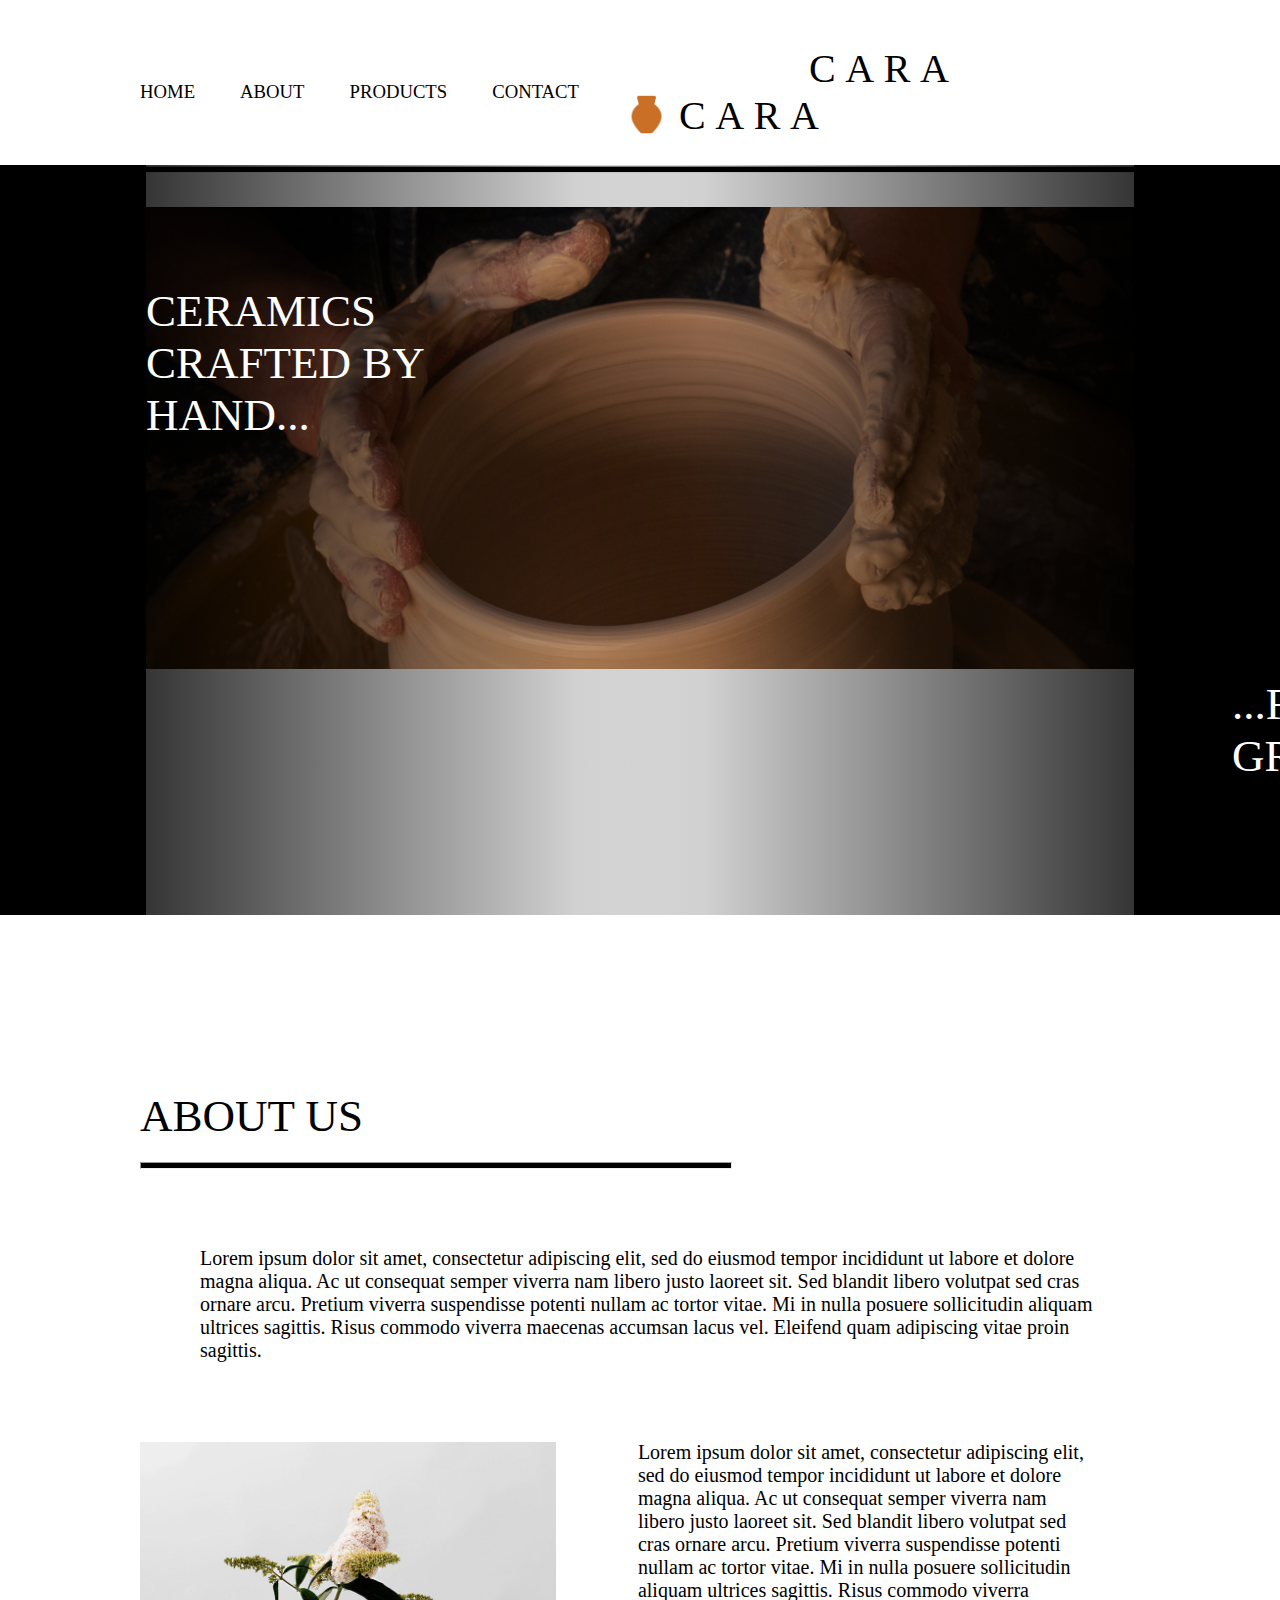
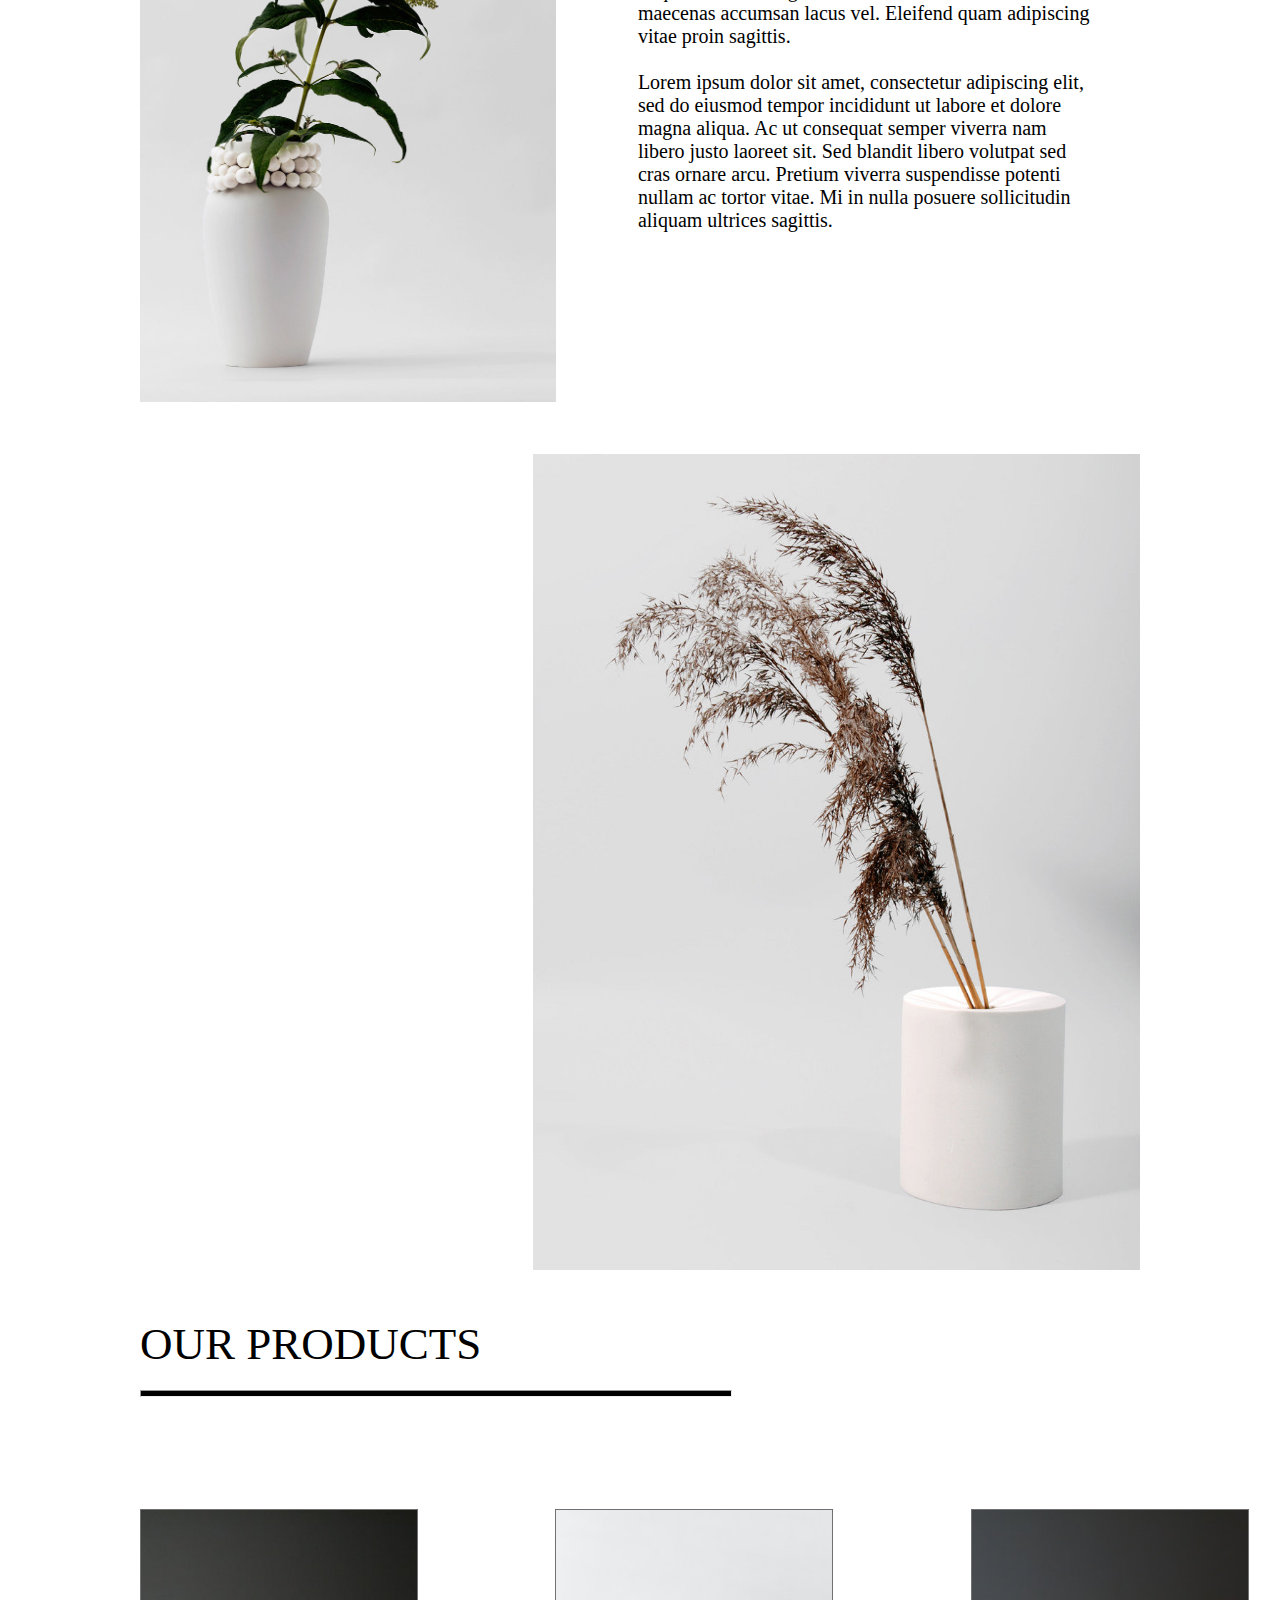
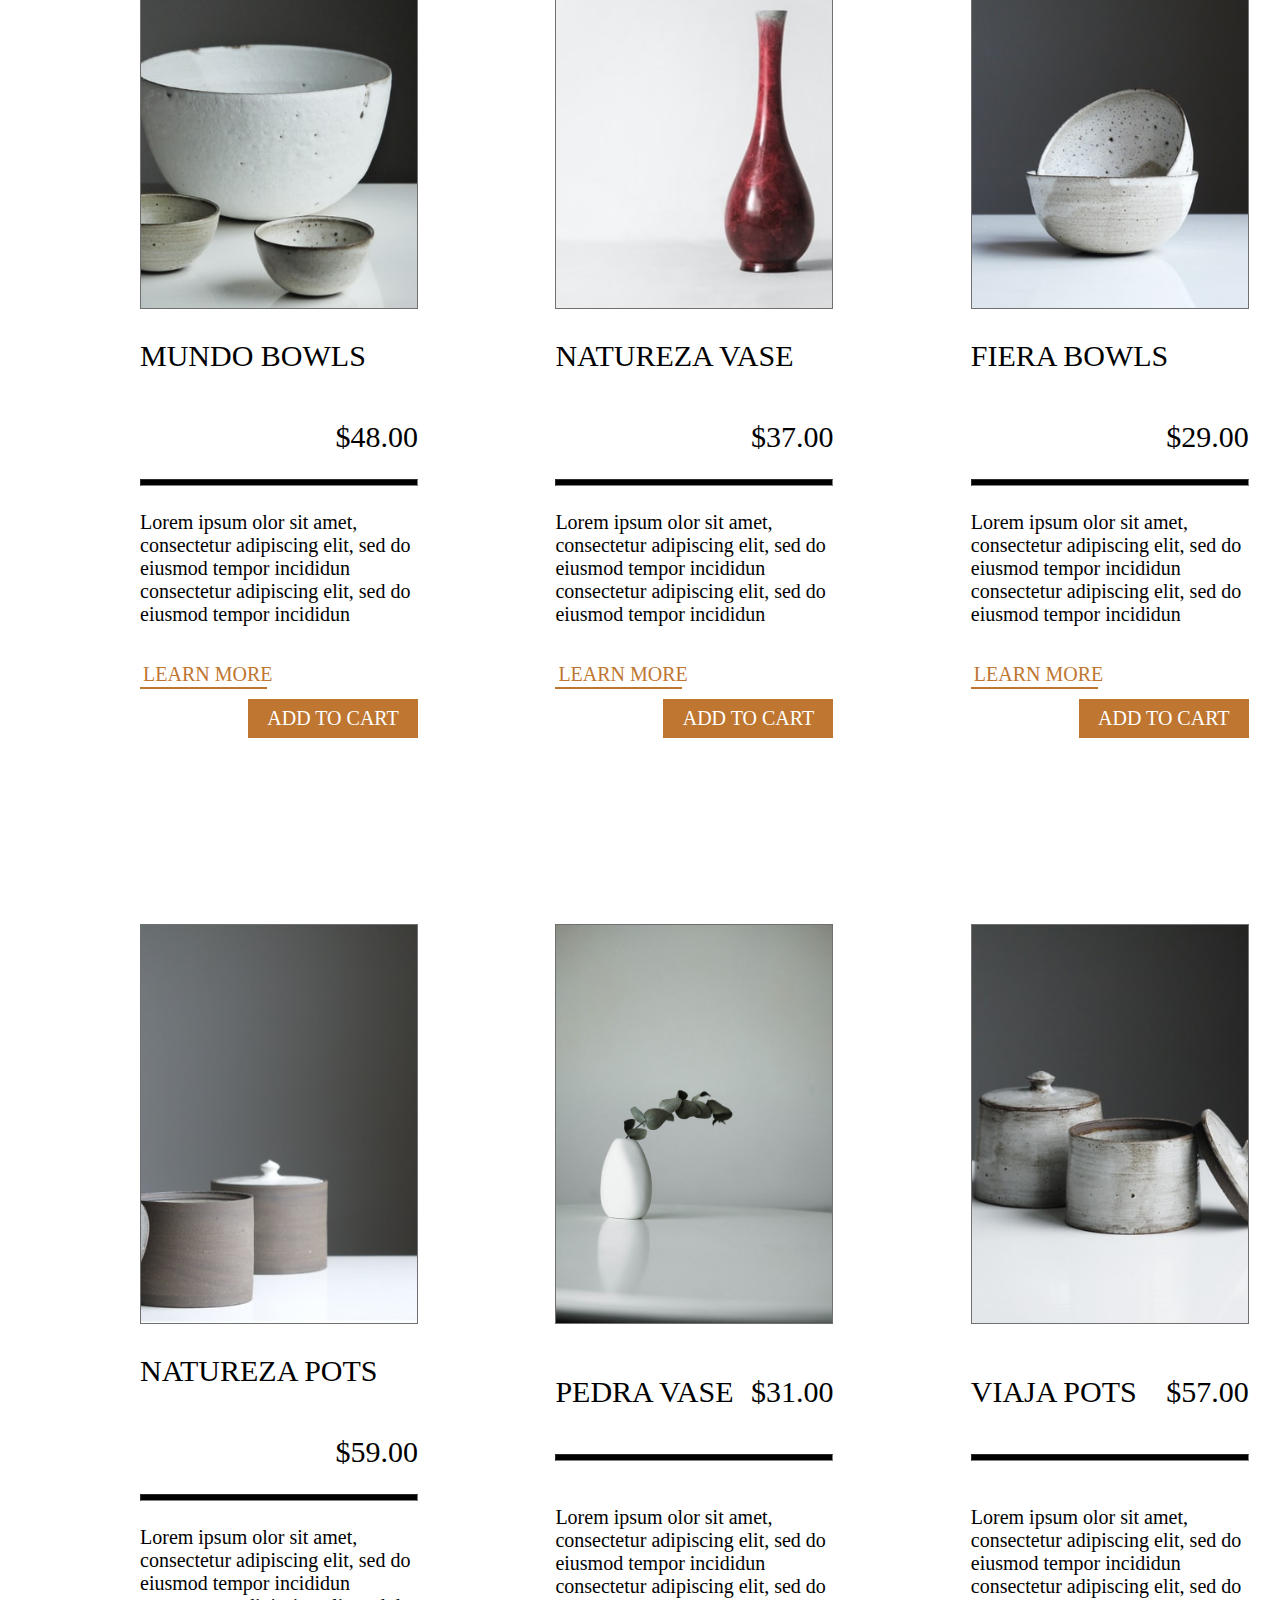
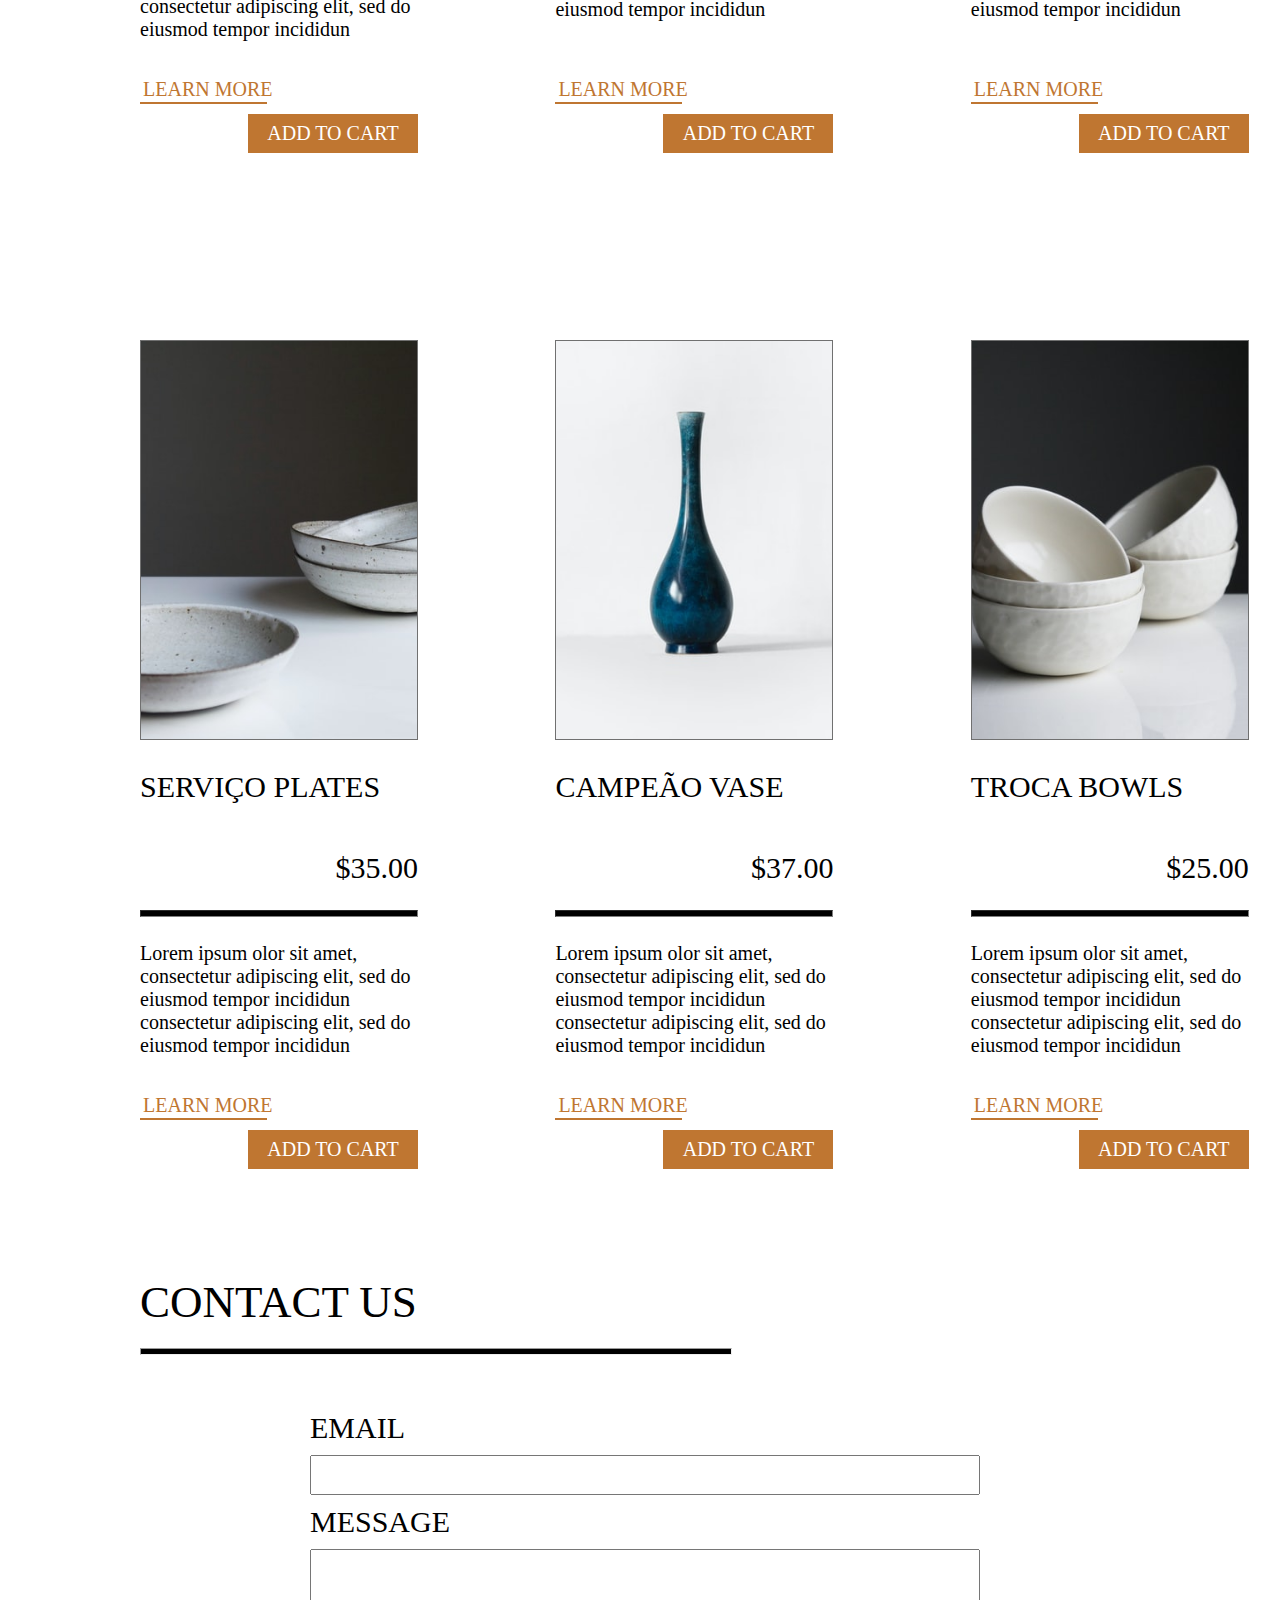
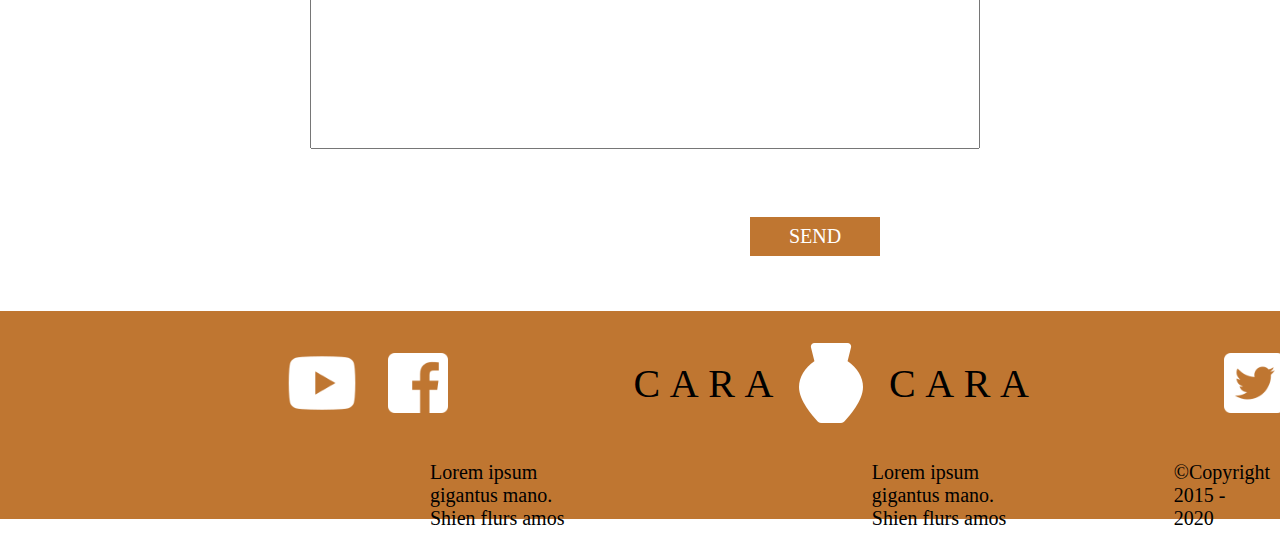
==== commit d1a6f220: "fix: Converted some px measurements to better apply to different screen sizes of the users" ====
--- a/index.html
+++ b/index.html
@@ -33,7 +33,6 @@
                 
             </ul>
          </h3>
-         
          <hr>
     </nav>
 
@@ -44,7 +43,7 @@
         <div class="panel" id="banner"></div>
         <div class="banner-shade-left"><p class="banner-text-left">CERAMICS CRAFTED BY HAND...</p></div>
         <div class="banner-shade-right"><p class="banner-text-right">...FROM THE GROUND UP</p></div>
-      
+
 
     </header>
     
@@ -56,7 +55,7 @@
         <div>
             <hr class="hr2">
         </div>
-        <br>
+        <!-- <br> -->
         <div class="row">
             <div class="column-left">
                 <p class="tab-in">Lorem ipsum dolor sit amet, consectetur adipiscing elit, sed do eiusmod tempor incididunt ut labore et dolore magna aliqua. Ac ut consequat semper viverra nam libero justo laoreet sit. Sed blandit libero volutpat sed cras ornare arcu. Pretium viverra suspendisse potenti nullam ac tortor vitae. Mi in nulla posuere sollicitudin aliquam ultrices sagittis. Risus commodo viverra maecenas accumsan lacus vel. Eleifend quam adipiscing vitae proin sagittis.</p>
@@ -78,7 +77,7 @@
             
             <a class="child" href="">
                 
-                <div id="mundo"></div>
+                <div class="grid-children" id="mundo"></div>
                 <div>
                     <h4 class="column-left container a">MUNDO BOWLS</h4>
                     <h4 class="column-right">$48.00</h4>
@@ -101,7 +100,7 @@
 
             <a class="child" href="">
                 
-                <div id="nat-vase"></div>
+                <div class="grid-children" id="nat-vase"></div>
                 <div>
                     <h4 class="column-left container a">NATUREZA VASE</h4>
                     <h4 class="column-right">$37.00</h4>
@@ -124,7 +123,7 @@
 
             <a class="child" href="">
                 
-                <div id="fiera"></div>
+                <div class="grid-children" id="fiera"></div>
                 <div>
                     <h4 class="column-left container a">FIERA BOWLS</h4>
                     <h4 class="column-right">$29.00</h4>
@@ -147,7 +146,7 @@
             
             <a class="child" href="">
                 
-                <div id="nat-pots"></div>
+                <div class="grid-children" id="nat-pots"></div>
                 <div>
                     <h4 class="column-left container a">NATUREZA POTS</h4>
                     <h4 class="column-right">$59.00</h4>
@@ -169,7 +168,7 @@
 
             <a class="child" href="">
                 
-                <div id="pedra"></div>
+                <div class="grid-children" id="pedra"></div>
                 <div>
                     <h4 class="column-left container a">PEDRA VASE</h4>
                     <h4 class="column-right">$31.00</h4>
@@ -191,7 +190,7 @@
 
             <a class="child" href="">
                 
-                <div id="viaja"></div>
+                <div class="grid-children" id="viaja"></div>
                 <div>
                     <h4 class="column-left container a">VIAJA POTS</h4>
                     <h4 class="column-right">$57.00</h4>
@@ -214,7 +213,7 @@
 
             <a class="child" href="">
                 
-                <div id="servi"></div>
+                <div class="grid-children" id="servi"></div>
                 <div>
                     <h4 class="column-left container a">SERVIÇO PLATES</h4>
                     <h4 class="column-right">$35.00</h4>
@@ -236,7 +235,7 @@
 
             <a class="child" href="">
                 
-                <div id="campe"></div>
+                <div class="grid-children" id="campe"></div>
                 <div>
                     <h4 class="column-left container a">CAMPEÃO VASE</h4>
                     <h4 class="column-right">$37.00</h4>
@@ -258,7 +257,7 @@
 
             <a class="child" href="">
                 
-                <div id="troca"></div>
+                <div class="grid-children" id="troca"></div>
                 <div>
                     <h4 class="column-left container a">TROCA BOWLS</h4>
                     <h4 class="column-right">$25.00</h4>
@@ -302,7 +301,7 @@
     
     <footer class="foot spacer">
 
-        <div class="row align-foot foot-y-align">
+        <div class="row align-foot">
  
             <img src="./assets/icons8-youtube-96.png" class="sm-icon-l">
 
@@ -315,12 +314,14 @@
             <img src="./assets/icons8-instagram-96.png" class="sm-icon-r">
         </div>
 
-        <div class="row-bottom align-foot">
-            <p>Lorem ipsum gigantus mano. Shien flurs amos</p>
-            <p style="margin-left: 285px">Lorem ipsum gigantus mano. Shien flurs amos</p>
-            <p style="margin-left: 140px">©Copyright 2015 - 2020</p>
-
-        </div>
+
+        <div style="display:flex">
+            <p style="margin-left: 21em">Lorem ipsum gigantus mano. Shien flurs amos</p>
+            <p style="margin-left: 14em">Lorem ipsum gigantus mano. Shien flurs amos</p>
+            <p style="margin-left: 7em">©Copyright 2015 - 2020</p>
+        </div>
+
+
                 
     </footer>
     
--- a/styles/styles.css
+++ b/styles/styles.css
@@ -55,8 +55,10 @@
     height: 5px;
 }
 .hr2{
-    margin-left: 0;
-    width: 950px;
+    margin-left: 0%;
+    width: 59%;
+    /* margin-left: 0;
+    width: 950px; */
 }
 .hr3{
     margin-left: 0;
@@ -211,85 +213,86 @@
 }
 
 .tab-in{
-    margin-top: 62px;
+    /* margin-top: 62px;
     margin-left: 50px;
-    margin-bottom: 50px;
-    width: 890px;
+    margin-bottom: 50px; */
+    margin-top: 3em;
+    margin-left: 2.5em;
+    margin-bottom: 2.5em;
+    width: 45em;
+    /* width: 890px; */
 }
 
 p{
     font-size: 20px;
-    
     padding: 10px;
 }
+
 .label{
     font-size: 30px;
-    margin-left: 276px;
-    margin-top: 56px;
-}
-
+    margin-left: 17%;
+    /* margin-top: 56px; */
+}
 
 .spacer-small{
-    height: 25px;
+    height: 1.6em;
 }
 .spacer{
-    height: 50px;
+    height: 3em;
 }
 .spacer-prod-top{
-    height: 112px;
+    height: 6.5em;
 }
 .spacer-prod-bot{
-    height: 143px;
+    height: 27em;
 }
 
 .email{
-    width: 1088px;
-    height: 54px;
+    width: 67%;
+    height: 3em;
     box-sizing: border-box;
-    margin-left: 276px;  
-    margin-top: 20px;
-    margin-bottom: 33px;
-    
+    margin: 1% 17%
 }
 
 .message{
-    width: 1088px;
-    height: 205px;
+    width: 67%;
+    height: 15em;
     box-sizing: border-box;
-    margin-left: 276px;
-    margin-top: 20px;
-    margin-bottom: 23px;
-   
+    margin: 1% 17%
 }
 
 #column-image{
     float: right;
-    margin-top: 30px;
+    /* margin-top: 30px; */
+    margin-top: 2em;
     background-size: contain;
     background-repeat: no-repeat;
     background-image: url(../assets/Cylinder_unglazed3_2048x2048.jpg);
-    height: 808px;
-    width: 600px;
+    /* height: 808px;
+    width: 600px; */
+    height: 51em;
+    width: 38em;
     transform: scaleX(-1);
 }
 
-.row-bottom{
+/* .row-bottom{
+    margin: 2% 22%;
     height: 0;
     margin-left: 417px;
 
-}
+} */
 
 .row:after {
     content: "";
     display: table;
     clear: both;
 }
-.row-inner:after {
+/* .row-inner:after {
     width: 950px;
     content: "";
     display: table;
     clear: both;
-}
+} */
 
 .column-left{
     float: left;
@@ -304,18 +307,22 @@
     background-size: contain;
     background-repeat: no-repeat;
     background-image: url(../assets/Vase_Dame_2048x2048.jpg);
-    width: 397px;
-    height: 534px;
-    margin-top: 15px;
+    width: 20em;
+    height: 27em;
+    /* width: 397px;
+    height: 534px; */
+    /* margin-top: 15px; */
 }
 
 .between-text{
     float: left;
-    width: 430px;
+    margin: 1% 0% 3% 7%;
+    width: 23em;
+    /* width: 430px;
     padding-top: 0;
     padding-left: 74px;
     padding-right: 20px;
-    margin-top: 15px;
+    margin-top: 15px; */
 }
 
 .wrapper{
@@ -323,111 +330,86 @@
     grid-template-areas: "1 2 3" "4 5 6" "7 8 9";
     background-color: transparent;
     width: 100%;
-    height: 2400px;
+    height: 100%;
+    justify-items: stretch;
     align-content: space-between;
     justify-content: space-between;
-    
-}
+    align-items: baseline;
+    gap: 7.5% 13.74%;
+}
+/* ^ the flex modifications dont seem to do anything, come back and see about removing them*/
 
 .child{
-    height: 692px;
-    width: 395px;
+    height: 100%;
+    width: 100%;
     display: flex;
+    flex-wrap: wrap;
     flex-direction: column;
     text-decoration: none;
     color: black;
-}
-
-#mundo{
+    justify-content: space-between;
+    align-content: space-between;
+}
+
+
+
+.image-square{
     background-size:cover;
     background-repeat: no-repeat;
-    background-image: url(../assets/tom-crew-7HuTGlUfQSo-unsplash.jpg);
+    background-position: 50%;
+    height: 60%;
+    width: 100%;
+    border: 1px solid #707070;
+    max-height: 398px;
+    max-width: 398px;
+}
+
+
+
+.grid-children{
+    background-size:cover;
+    background-repeat: no-repeat;
     background-position: 50%;
     height: 398px;
     border: 1px solid #707070;
-
-    
-}
+}
+
+
+#mundo{
+    background-image: url(../assets/tom-crew-7HuTGlUfQSo-unsplash.jpg);
+}
+/* 56.5% */
 
 #nat-vase{
-    background-size:cover;
-    background-repeat: no-repeat;
     background-image: url(../assets/oriento-maVIpNNtmlQ-unsplash.jpg);
-    background-position: 50%;
-    height: 398px;
-    border: 1px solid #707070;
-
-    
-}
+}
+
 #fiera{
-    background-size:cover;
-    background-repeat: no-repeat;
     background-image: url(../assets/tom-crew-bgIO-u4GEfI-unsplash.jpg);
-    background-position: 50%;
-    height: 398px;
-    border: 1px solid #707070;
-
-    
-}
+}
+
 #nat-pots{
-    background-size:cover;
-    background-repeat: no-repeat;
     background-image: url(../assets/tom-crew-3uwu5K0RtaE-unsplash.jpg);
-    background-position: 50%;
-    height: 398px;
-    border: 1px solid #707070;
-
-    
-}
+}
+
 #pedra{
-    background-size:cover;
-    background-repeat: no-repeat;
     background-image: url(../assets/linh-le-a0rE64YJDA4-unsplash.jpg);
-    background-position: 50%;
-    height: 398px;
-    border: 1px solid #707070;
-
-    
-}
+}
+
 #viaja{
-    background-size:cover;
-    background-repeat: no-repeat;
     background-image: url(../assets/tom-crew-oiZAQvxTcYQ-unsplash.jpg);
-    background-position: 50%;
-    height: 398px;
-    border: 1px solid #707070;
-
-    
-}
+}
+
 #servi{
-    background-size:cover;
-    background-repeat: no-repeat;
     background-image: url(../assets/tom-crew-YA2E3d7a9Wo-unsplash.jpg);
-    background-position: 50%;
-    height: 398px;
-    border: 1px solid #707070;
-
-    
-}
+}
+
 #campe{
-    background-size:cover;
-    background-repeat: no-repeat;
     background-image: url(../assets/oriento-l0ah3UBLppo-unsplash.jpg);
-    background-position: 50%;
-    height: 398px;
-    border: 1px solid #707070;
-
-    
-}
+}
+
 #troca{
-    background-size:cover;
-    background-repeat: no-repeat;
     background-image: url(../assets/tom-crew-SITGdvztUdg-unsplash.jpg);
-    background-position: 50%;
-    height: 398px;
-    border: 1px solid #707070;
-
-    
 }
 
 
@@ -490,37 +472,50 @@
 
 
 .foot{
-    height: 162px;
+    height: 13em;
     width: 100%;
     background-color: #BF7631;
-    margin-left: 0;
     position: absolute;
     left: 0px;
 }
 
 .sm-icon-l{
-    height: 75px;
+    height: 5em;
+    width: 5em;
+    margin-right: 1em;
+    /* height: 75px;
     width: 75px;
-    margin-right: 35px;
+    margin-right: 35px; */
 }
 .sm-icon-r{
-    height: 75px;
+    height: 5em;
+    width: 5em;
+    margin-left: 1em;
+    /* height: 75px;
     width: 75px;
-    margin-left: 35px;
+    margin-left: 35px; */
 }
 
 .align-foot{
     display: flex;
     align-items: center;
+    margin-left: 22%;
+    margin-top: 1.5em;
 }
 
 .foot-logo-buf{
-    margin: 0 142px 0;
+    margin: 0 4em 0;
+    /* margin: 0 142px 0; */
 }
 
 .foot-y-align{
-    margin-left: 417px;
-    margin-top: 22px;
-}
-
-
+    margin-left: 22%;
+    margin-top: 1.5em;
+    /* margin-left: 417px;
+    margin-top: 22px; */
+}
+
+.footer-text{
+    display: flex;
+    justify-content: flex-end;
+}
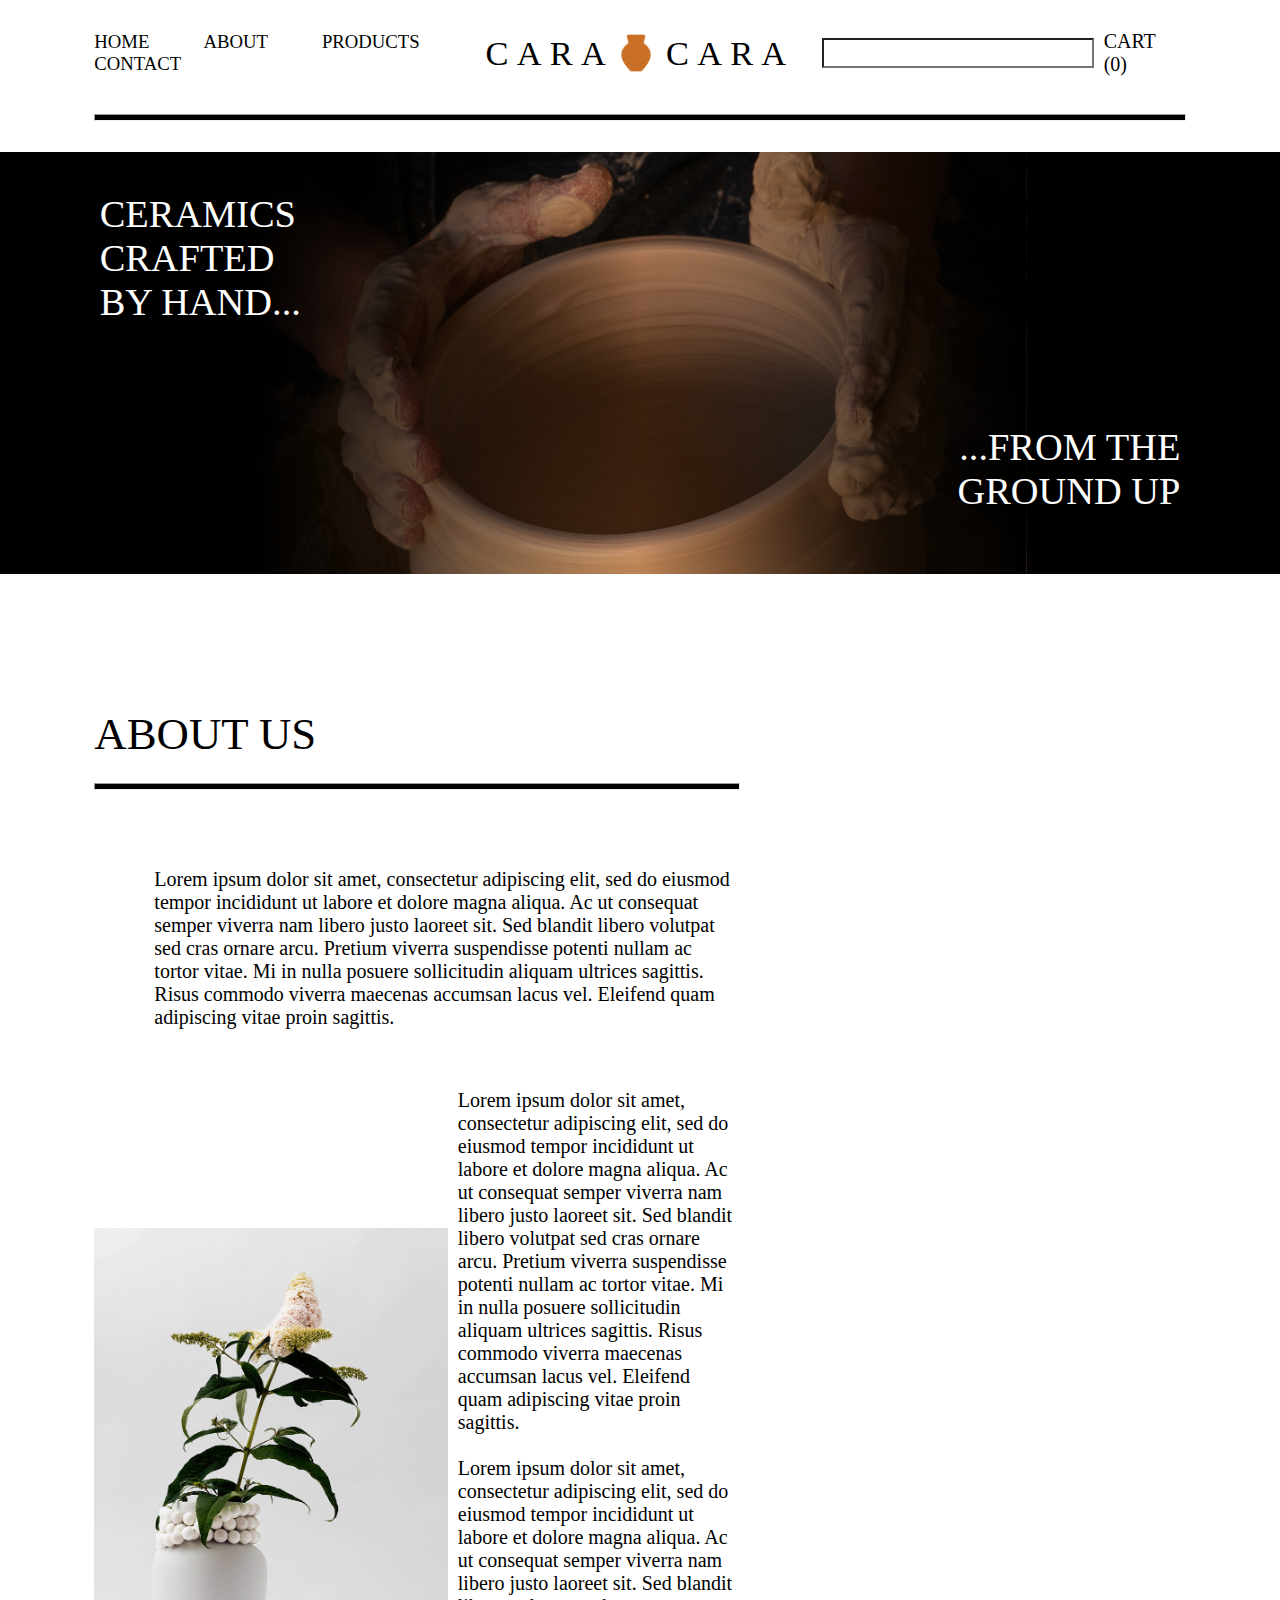
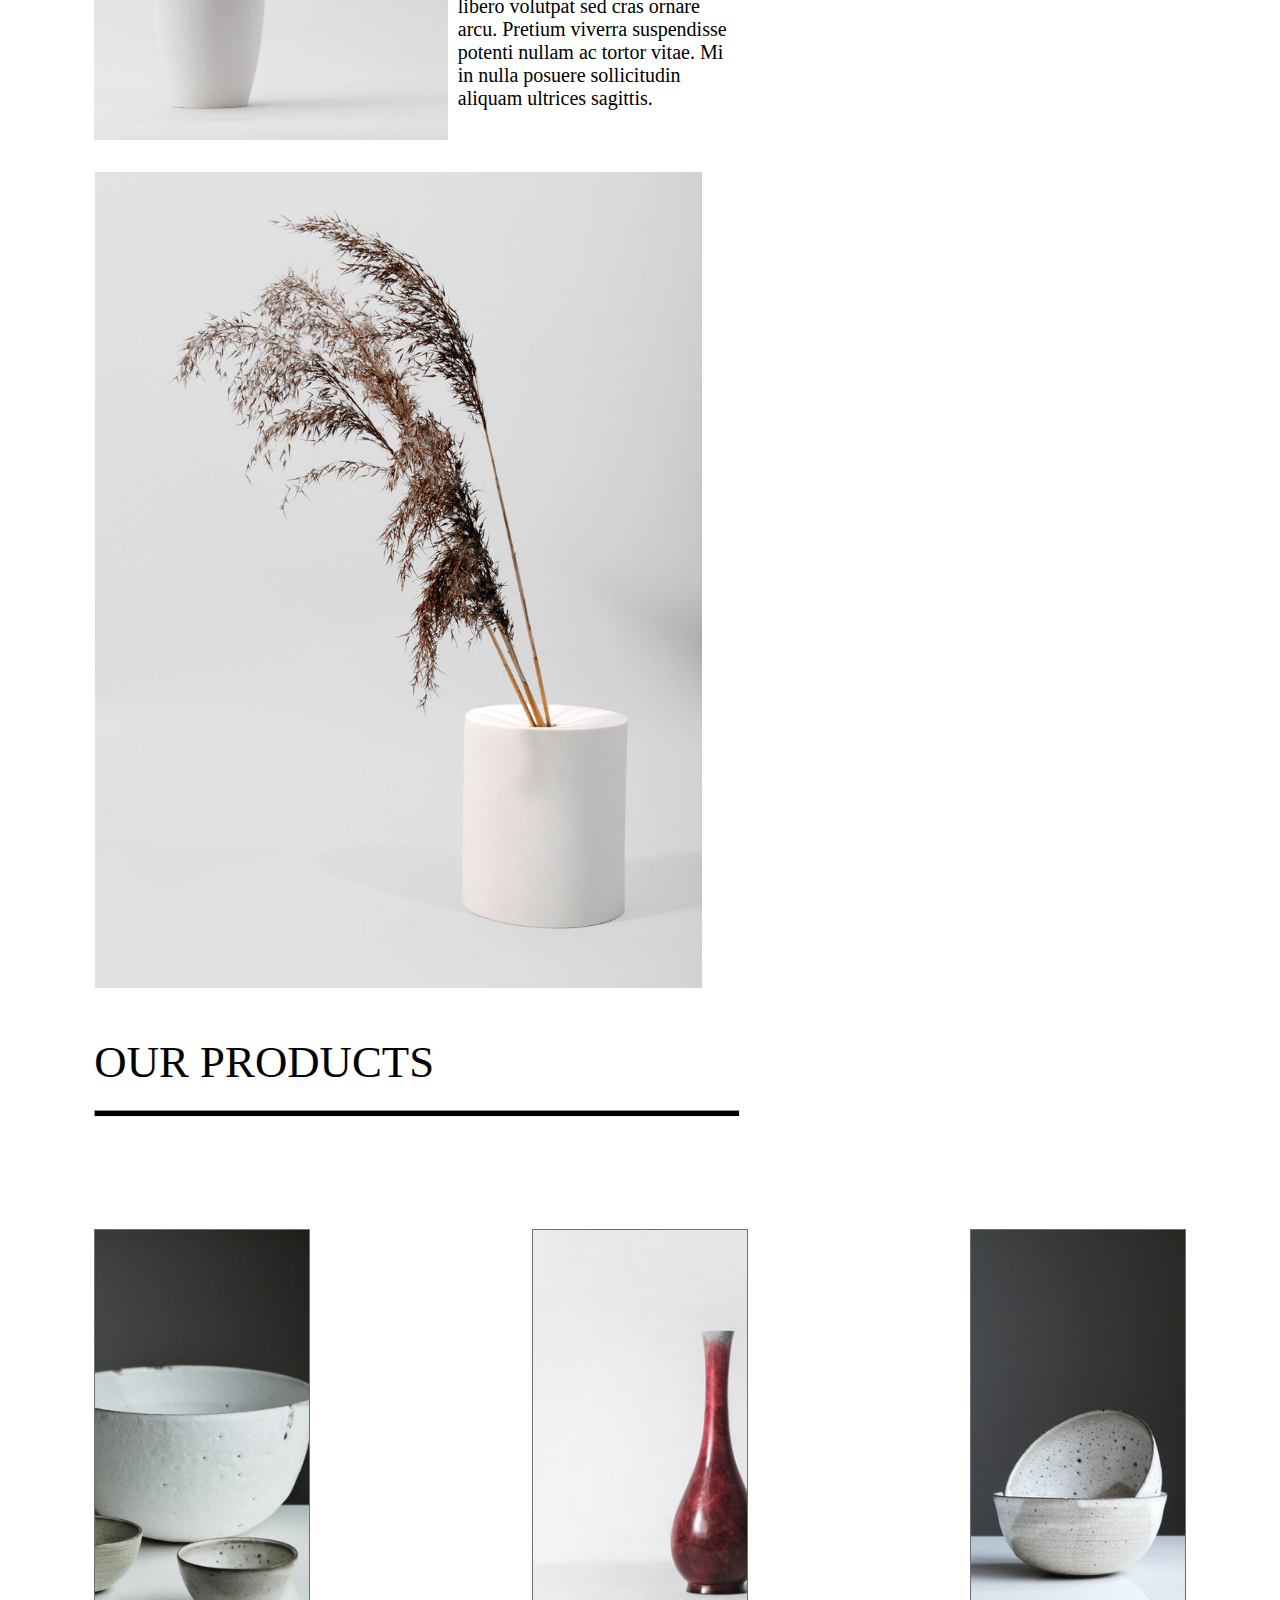
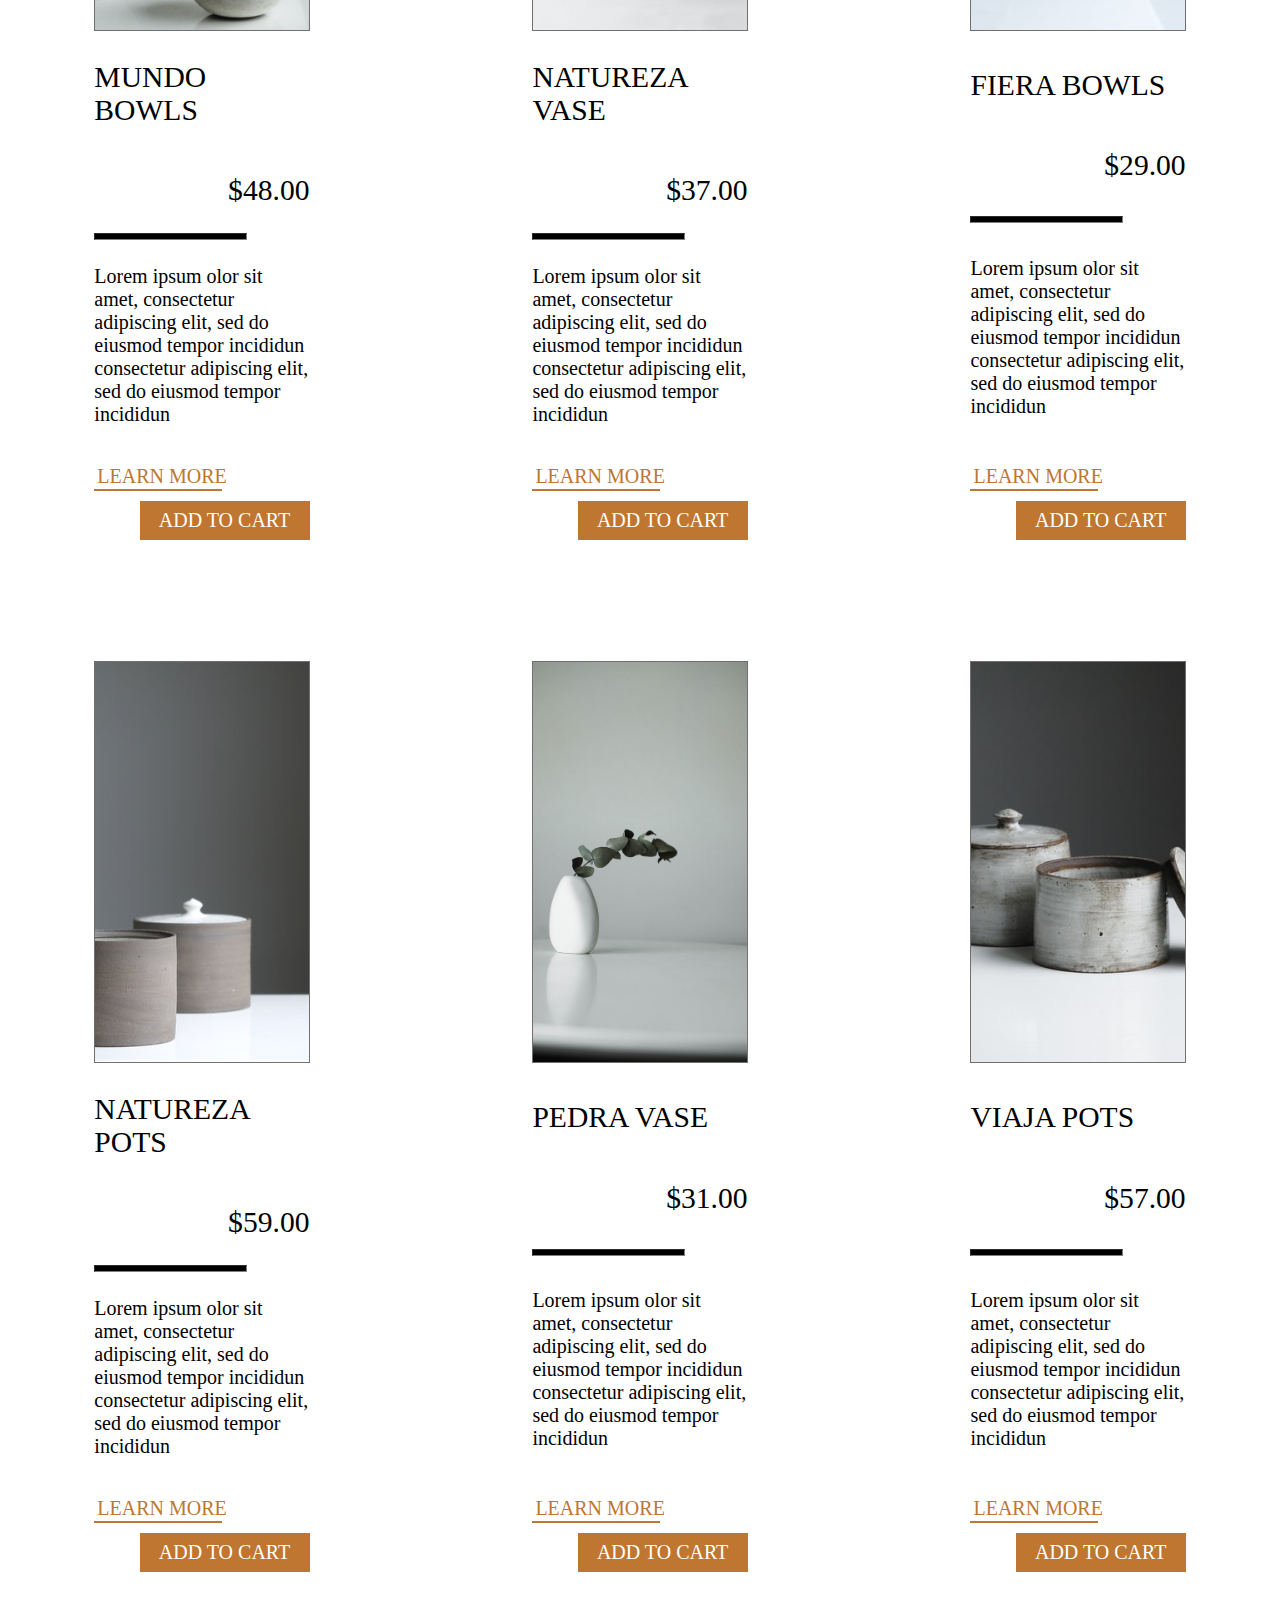
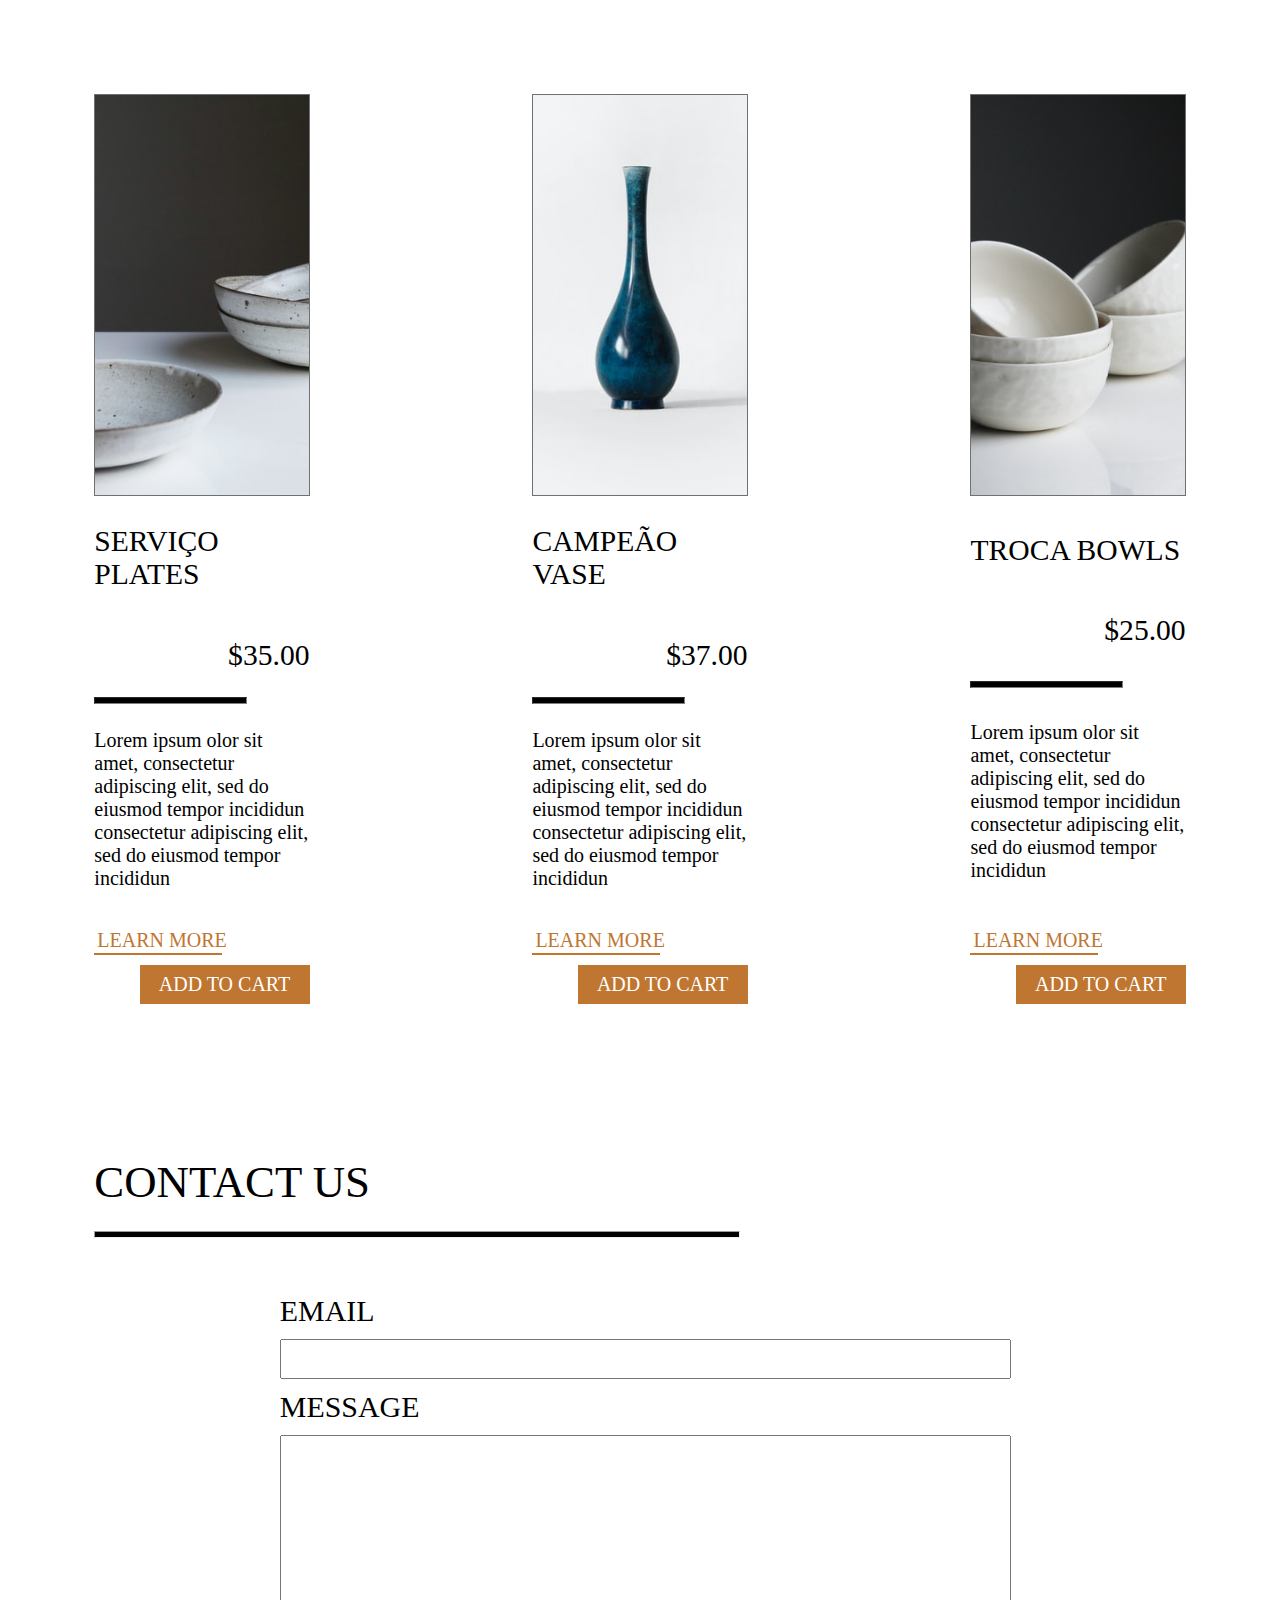
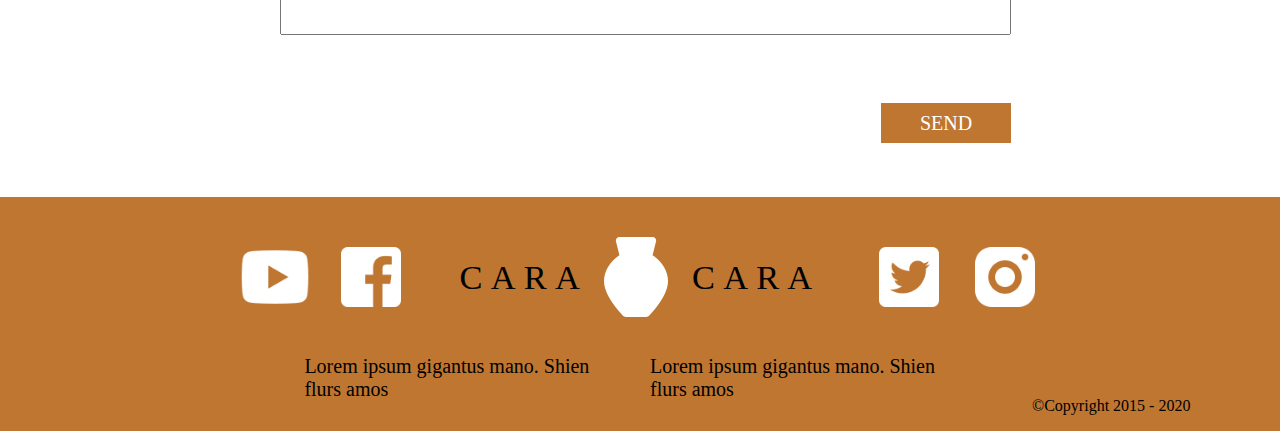
==== commit 9a2a4ae6: "refactor: modified entire project to not use pixel only measurement + Added media queires for smalle" ====
--- a/index.html
+++ b/index.html
@@ -11,67 +11,70 @@
     <title>Cara Cara</title>
 </head>
 
-<body class="font">
+<body class="custom-body">
+    <div class="counter-nav"></div>
     <nav>
-        <h3>
-            <ul class="container a">
+        <div class="navbar page-margin">
+            <ul class="skip-links inThirds" >
                 <li class="tab-over"><a href="#home_jump">HOME</a></li>
                 <li class="tab-over"><a href="#about_jump">ABOUT</a></li>
                 <li class="tab-over"><a href="#prod_jump">PRODUCTS</a></li>
                 <li class="tab-over"><a href="#con_jump">CONTACT</a></li>
-
-
-                <div> 
-                    <li class="title-cara mid-align">CARA</li>
-                    <li id="pottery-logo-o"></li>
-                    <li class="title-cara rcara-shift">CARA</li>
-                </div>  
-                
-                
-                <li><input type="text" id="spyglass"></li>
-                <li class="cart colum"><a href="#">CART (0)</a></li> 
-                
             </ul>
-         </h3>
-         <hr>
+
+            <div class="mid-align"> 
+                <li class="title-cara ">CARA</li>
+                <li id="pottery-logo-o"></li>
+                <li class="title-cara rcara-shift">CARA</li>
+            </div>  
+            
+            <div class="cart skip-links inThirds" >
+                <input type="text" id="spyglass">
+                <p ><a href="#">CART (0)</a></p> 
+            </div>      
+        </div>
+        <hr class="page-margin">
     </nav>
 
-    <header id="home_jump">
-        <div class="spacer-small"></div>
-        <div class="right-banner-black"></div>
-        <div class="left-banner-black"></div>
-        <div class="panel" id="banner"></div>
-        <div class="banner-shade-left"><p class="banner-text-left">CERAMICS CRAFTED BY HAND...</p></div>
-        <div class="banner-shade-right"><p class="banner-text-right">...FROM THE GROUND UP</p></div>
-
-
+    <header  id="home_jump">
+        <div class="black-side" style="right: 85%;"></div>
+
+        <div  id="banner">
+            <div>
+                <p class="banner-text-left">CERAMICS CRAFTED BY HAND...</p>
+                <p class="banner-text-right">...FROM THE GROUND UP</p>
+            </div>
+        </div>
+
+        <div class="black-side" style="left: 85%;"></div>
     </header>
     
     
-    
-    <section>
-        <div id="about_jump" class="spacer-prod-top"></div>
+    <section id="about">
+        <div id="about_jump" class="spacer-large"></div>
         <h1>ABOUT US</h1>
-        <div>
-            <hr class="hr2">
-        </div>
-        <!-- <br> -->
+        <hr class="hr2">
+
         <div class="row">
-            <div class="column-left">
+            <div class="about-left">
                 <p class="tab-in">Lorem ipsum dolor sit amet, consectetur adipiscing elit, sed do eiusmod tempor incididunt ut labore et dolore magna aliqua. Ac ut consequat semper viverra nam libero justo laoreet sit. Sed blandit libero volutpat sed cras ornare arcu. Pretium viverra suspendisse potenti nullam ac tortor vitae. Mi in nulla posuere sollicitudin aliquam ultrices sagittis. Risus commodo viverra maecenas accumsan lacus vel. Eleifend quam adipiscing vitae proin sagittis.</p>
                 <div class="row-inner">
-                    <p class="column-left" id="about-vase"></p>
-                    <p class="between-text">Lorem ipsum dolor sit amet, consectetur adipiscing elit, sed do eiusmod tempor incididunt ut labore et dolore magna aliqua. Ac ut consequat semper viverra nam libero justo laoreet sit. Sed blandit libero volutpat sed cras ornare arcu. Pretium viverra suspendisse potenti nullam ac tortor vitae. Mi in nulla posuere sollicitudin aliquam ultrices sagittis. Risus commodo viverra maecenas accumsan lacus vel. Eleifend quam adipiscing vitae proin sagittis.<br><br>Lorem ipsum dolor sit amet, consectetur adipiscing elit, sed do eiusmod tempor incididunt ut labore et dolore magna aliqua. Ac ut consequat semper viverra nam libero justo laoreet sit. Sed blandit libero volutpat sed cras ornare arcu. Pretium viverra suspendisse potenti nullam ac tortor vitae. Mi in nulla posuere sollicitudin aliquam ultrices sagittis.</p>
+                    <div class="nested-vase" id="about-vase"></div>
+                    <div class="nested-text">
+                        <p >Lorem ipsum dolor sit amet, consectetur adipiscing elit, sed do eiusmod tempor incididunt ut labore et dolore magna aliqua. Ac ut consequat semper viverra nam libero justo laoreet sit. Sed blandit libero volutpat sed cras ornare arcu. Pretium viverra suspendisse potenti nullam ac tortor vitae. Mi in nulla posuere sollicitudin aliquam ultrices sagittis. Risus commodo viverra maecenas accumsan lacus vel. Eleifend quam adipiscing vitae proin sagittis.<br><br>Lorem ipsum dolor sit amet, consectetur adipiscing elit, sed do eiusmod tempor incididunt ut labore et dolore magna aliqua. Ac ut consequat semper viverra nam libero justo laoreet sit. Sed blandit libero volutpat sed cras ornare arcu. Pretium viverra suspendisse potenti nullam ac tortor vitae. Mi in nulla posuere sollicitudin aliquam ultrices sagittis.</p>
+                    </div>
                 </div>
             </div>
             <div id="column-image"></div>
         </div>
     </section>
+
     <br id="prod_jump">
+
     <section>
         <h1>OUR PRODUCTS</h1>
         <hr class="hr2">
-        <div class="spacer-prod-top"></div>
+        <div class="spacer-large"></div>
 
         <div class="wrapper">
             
@@ -90,12 +93,10 @@
                         <p class="orange-text">LEARN MORE</p>
                         <hr class="hrs">
                     </div>
-                    
-                    <div class="add-button column-right">ADD TO CART</div>
-                </div>    
-            </a>
-            
-
+                    <div class="add-button column-right">ADD TO CART</div>
+                </div>    
+            </a>
+            
 
 
             <a class="child" href="">
@@ -140,10 +141,9 @@
                     <div class="add-button column-right">ADD TO CART</div>
                 </div>    
             </a>
-            
-
-
-            
+
+
+
             <a class="child" href="">
                 
                 <div class="grid-children" id="nat-pots"></div>
@@ -163,7 +163,7 @@
                     <div class="add-button column-right">ADD TO CART</div>
                 </div>    
             </a>
-            
+
 
 
             <a class="child" href="">
@@ -277,7 +277,7 @@
 
             
         </div>
-        <div class="spacer-prod-bot"></div>
+        <div class="spacer-large"></div>
         
 
     </section>
@@ -297,32 +297,34 @@
         <div class="send-button column-right">SEND</div>
     
     </section>
-    <div class="spacer-prod-top"></div>
-    
-    <footer class="foot spacer">
-
-        <div class="row align-foot">
- 
-            <img src="./assets/icons8-youtube-96.png" class="sm-icon-l">
-
-            <img src="./assets/icons8-facebook-96 (1).png" class="sm-icon-l">
-            
-            <div class="title-cara align-foot foot-logo-buf">CARA<img src="./assets/icons8-pottery-96 (1).png" width="96px" height="96px" class="lcara-shift">CARA</div>
-
-            <img src="./assets/icons8-twitter-96.png" class="sm-icon-r">
-
-            <img src="./assets/icons8-instagram-96.png" class="sm-icon-r">
-        </div>
-
-
-        <div style="display:flex">
-            <p style="margin-left: 21em">Lorem ipsum gigantus mano. Shien flurs amos</p>
-            <p style="margin-left: 14em">Lorem ipsum gigantus mano. Shien flurs amos</p>
-            <p style="margin-left: 7em">©Copyright 2015 - 2020</p>
-        </div>
-
-
-                
+    <div class="spacer-large"></div>
+    
+    <footer class="foot">
+
+        <div class="footer-format ">
+            <div class="inThirds socials-left">
+                <img src="./assets/icons8-youtube-96.png" class="sm-icon-l">
+                
+                <img src="./assets/icons8-facebook-96 (1).png" class="sm-icon-l">
+            </div>
+            
+            <div class="inThirds footer-logo title-cara">CARA<img src="./assets/icons8-pottery-96 (1).png" class="lcara-shift">CARA</div>
+
+            <div class="inThirds socials-right">
+                <img src="./assets/icons8-twitter-96.png" class="sm-icon-r">
+
+                <img src="./assets/icons8-instagram-96.png" class="sm-icon-r">
+            </div>
+        </div>
+
+
+        <div class="footer-text">
+            <p >Lorem ipsum gigantus mano. Shien flurs amos</p>
+            <p >Lorem ipsum gigantus mano. Shien flurs amos</p>
+            <span class="copyright">©Copyright 2015 - 2020</span>
+        </div>
+
+
     </footer>
     
 
--- a/styles/styles.css
+++ b/styles/styles.css
@@ -1,11 +1,24 @@
-.font{
+.custom-body{
     font-family: 'Segoe UI';
     font-weight: 100;
+    margin: 0;
+}
+
+nav {
+    /* height: 6.4em; */
+    width: 100%;
+    position: fixed;
+    z-index: 999;
+    background-color: white;
+    top: 0%
 }
 
 nav ul {
     display: flex;
+    flex-direction: row;
+    flex-wrap: wrap;
     align-items: center;
+    justify-content: space-between;
     list-style-type: none;
     padding: 0;
     overflow: hidden;
@@ -21,29 +34,32 @@
 }
 
 
+.counter-nav {
+    margin-top: 9.5em;
+}
+
 .tab-over{
-    padding-right: 45px;
-}
-
-.container a {
-
+    font-size: 1.17em;
+    padding-right: 3vw;
+}
+
+.skip-links a {
     color: black;
     text-decoration: none;
 }
 
 .mid-align{
-    margin-left: 185px;
-    
-}
-
-body {
-    margin-left: 140px;
-    margin-right: 140px;
-    margin-bottom: 162px;
-}
+    width: 33.33%;
+    display: flex;
+    align-items: center;
+    justify-content: center; 
+}
+
 
 .cart{
-    padding-left: 45px;
+    display: flex;
+    align-items: center;
+    justify-content: flex-end;
 }
 
 hr {
@@ -57,12 +73,11 @@
 .hr2{
     margin-left: 0%;
     width: 59%;
-    /* margin-left: 0;
-    width: 950px; */
-}
+}
+
 .hr3{
     margin-left: 0;
-    width: 276px;
+    width: 70%;
 }
 
 
@@ -72,155 +87,132 @@
     border-style: hidden;
     background-color: #BF7631;
     height: 2px;
-    width: 127px;
+    width: 8em;
     margin-top: 1px;
     margin-bottom: 0;
     margin-left: 0;
     margin-right: 0;
 }
 
-.search-bar{
-    float: right;
-    padding-right: 46px;
-    margin-left: 345px;
-}
 
 #spyglass{
+    background-position: 20.5em 0.3rem;
+    background-repeat: no-repeat;
+    background-size: 1.5em;
+    width: 22em;
+    height: 1.75em;    
     background-image: url(../assets/1200px-Google_Magnifying_Glass.svg.png);
-    background-position: 270px 3px;
-    background-repeat: no-repeat;
-    background-size: 20px;
-    margin-left: 220px;
-    width: 290px;
-    height: 25px;
-
-
 }
 
 h3 {
-    margin-top: 45px;
-    margin-bottom: 27px;
+    margin-top: 2.4em;
+    margin-bottom: 1.4em;
     font-weight: normal;
 }
 
 h1{
     font-weight: normal;
-    font-size: 45px;
-    margin-bottom: 20px;
+    font-size: 2.8em;
+    margin-bottom: 0.5em;
+
 }
 
 h4{
-    margin-top: 30px;
-    margin-bottom: 17px;
-    font-size: 30px;
+    margin-top: 1em;
+    margin-bottom: 0.6em;
+    font-size: 1.85em;
     font-weight: normal;
 }
 
 .panel{
-    height: 633px
-}
-
-.banner-text-left{
-    color: white;
-    font-size: 45px;
-    padding: 0;
-    margin-left: 146px;
-    margin-top: 120px;
-    margin-bottom: 0;
-    height: 197px;
-    width: 280px;
-}
-.banner-text-right{
-    color: white;
-    font-size: 45px;
-    padding: 0;
-    margin-left: 656px;
-    margin-top: 513px;
-    margin-bottom: 40px;
-    height: 197px;
-    width: 280px;
-}
+    height: 40em
+}
+
+
+#home_jump{
+    display: flex;
+    flex-direction: row;
+    margin-top: 2em;
+}
+
+
+.page-margin {
+    margin-left: 7.37%;
+    margin-right: 7.37%;
+}
+
+
+
+section{
+    margin-left: 7.37%;
+    margin-right: 7.37%;
+}
+
+.navbar {
+    display: flex;
+    justify-content: space-between;
+    align-items: center;
+}
+
+
+.inThirds{
+    width: 33.33%;
+}
+
+
+.black-side{
+    width: 20%;
+    position: initial;
+    background-color: black;
+    height: 33vw;
+    overflow: visible;
+}
+
 
 #banner{
-    background-size: contain;
+    background-position: center;
     background-repeat: no-repeat;
-    background-image: url(../assets/earl-wilcox-y3W0CzO063w-unsplash-alt.jpg);
-    margin-top: 0px;
-    padding: 58px;
-}
-.left-banner-black{
-    background-color: black;
-    margin-left: 0;
-    position: absolute;
-    top: 165px;
-    left: 0px;
-    width: 146px;
-    height: 750px;
-}
-.right-banner-black{
-    background-color: black;
-    margin-left: 0;
-    position: absolute;
-    top: 165px;
-    right: 0px;
-    width: 146px;
-    height: 750px;
-}
-
-.banner-shade-right{
-    background-image: linear-gradient(270deg, black, transparent);
-    margin-left: 0;
-    position: absolute;
-    top: 165px;
-    right: 0px;
-    width: 55%;
-    height: 750px;
-}
-
-.banner-shade-left{
-    background-image: linear-gradient(to right, black, transparent);
-    margin-left: 0;
-    position: absolute;
-    top: 165px;
-    left: 0px;
-    width: 55%;
-    height: 750px;
-}
+    background-size: cover;
+    position: relative;
+    background-repeat: no-repeat;
+    background-image: -webkit-linear-gradient(left, black, transparent, black), url(../assets/earl-wilcox-y3W0CzO063w-unsplash-alt.jpg);
+
+    height: 33vw;
+    width: 61%;
+}
+
 
 .title-cara{
-    font-size: 40px;
+    font-size: 2.15em;
+    /* font-size: 40px; */
     font-weight: 400;
     letter-spacing: .239em;
 }
 
 .rcara-shift{
-    margin-left: 10px
+    margin-left: 0.5rem;
+    /* margin-left: 10px */
 }
 .lcara-shift{
-    margin-right: 10px
+    margin-right: 0.5rem
+    /* margin-right: 10px */
 }
 
 #pottery-logo-o{
     background-image: url(../assets/icons8-pottery-96.png);
     background-size: contain;
+    height: 2.75em;
+    width: 2.75em;
+    background-repeat: no-repeat;
+}
+#pottery-logo-w{
     height: 45px;
     width: 45px;
 }
-#pottery-logo-w{
-   
-    height: 45px;
-    width: 45px;
-}
 
 .tab-in{
-    /* margin-top: 62px;
-    margin-left: 50px;
-    margin-bottom: 50px; */
     margin-top: 3em;
     margin-left: 2.5em;
-    margin-bottom: 2.5em;
-    width: 45em;
-    /* width: 890px; */
 }
 
 p{
@@ -229,9 +221,8 @@
 }
 
 .label{
-    font-size: 30px;
+    font-size: 1.87em;
     margin-left: 17%;
-    /* margin-top: 56px; */
 }
 
 .spacer-small{
@@ -240,12 +231,10 @@
 .spacer{
     height: 3em;
 }
-.spacer-prod-top{
+.spacer-large{
     height: 6.5em;
 }
-.spacer-prod-bot{
-    height: 27em;
-}
+
 
 .email{
     width: 67%;
@@ -275,55 +264,89 @@
     transform: scaleX(-1);
 }
 
-/* .row-bottom{
-    margin: 2% 22%;
-    height: 0;
-    margin-left: 417px;
-
-} */
-
-.row:after {
-    content: "";
-    display: table;
-    clear: both;
-}
-/* .row-inner:after {
-    width: 950px;
-    content: "";
-    display: table;
-    clear: both;
-} */
+.footer-format{
+    display: flex;
+    justify-content: center;
+    flex-direction: row;
+    align-items: center;
+    margin-top: 2em;
+}
+
+
+.socials-left{
+    display: flex;
+    justify-content: flex-end;
+}
+
+.socials-right{
+    display: flex;
+    justify-content: flex-start;
+}
+
+.footer-logo{
+    display: flex;
+    justify-content: center;
+    align-items: center;
+}
+
+.footer-text{
+    display: flex;
+    margin: 0 23%;
+    justify-content: space-between;
+}
+
+
+.row{
+    display: flex;
+    justify-content: space-between;
+    flex-wrap: wrap;
+}
+
+
+
+.row-inner{
+    display: flex;
+    flex-direction: row;
+    justify-content: space-between;
+    align-items: flex-end;
+}
+
 
 .column-left{
     float: left;
     clear: both;
+    
 }
 .column-right{
     float: right;
 }
 
 
+.about-left{
+    display: flex;
+    flex-direction: column;
+    justify-content: space-between;
+    width: 60%;
+    float: left;
+    clear: both;
+}
+
+.nested-vase{
+    width: 50%;
+}
+.nested-text{
+    width: 50%;
+}
+
+
 #about-vase{
-    background-size: contain;
+    background-size: cover;
     background-repeat: no-repeat;
     background-image: url(../assets/Vase_Dame_2048x2048.jpg);
-    width: 20em;
-    height: 27em;
-    /* width: 397px;
-    height: 534px; */
-    /* margin-top: 15px; */
-}
-
-.between-text{
-    float: left;
-    margin: 1% 0% 3% 7%;
-    width: 23em;
-    /* width: 430px;
-    padding-top: 0;
-    padding-left: 74px;
-    padding-right: 20px;
-    margin-top: 15px; */
-}
+    width: 24em;
+    height: 32em;
+}
+
 
 .wrapper{
     display: grid;
@@ -333,11 +356,11 @@
     height: 100%;
     justify-items: stretch;
     align-content: space-between;
-    justify-content: space-between;
+  
     align-items: baseline;
-    gap: 7.5% 13.74%;
-}
-/* ^ the flex modifications dont seem to do anything, come back and see about removing them*/
+    gap: 7.6em 13.932em;
+}
+
 
 .child{
     height: 100%;
@@ -351,26 +374,12 @@
     align-content: space-between;
 }
 
-
-
-.image-square{
-    background-size:cover;
-    background-repeat: no-repeat;
-    background-position: 50%;
-    height: 60%;
-    width: 100%;
-    border: 1px solid #707070;
-    max-height: 398px;
-    max-width: 398px;
-}
-
-
-
 .grid-children{
     background-size:cover;
     background-repeat: no-repeat;
     background-position: 50%;
-    height: 398px;
+    height: 25em;
+    /* height: 398px; */
     border: 1px solid #707070;
 }
 
@@ -378,7 +387,6 @@
 #mundo{
     background-image: url(../assets/tom-crew-7HuTGlUfQSo-unsplash.jpg);
 }
-/* 56.5% */
 
 #nat-vase{
     background-image: url(../assets/oriento-maVIpNNtmlQ-unsplash.jpg);
@@ -414,39 +422,32 @@
 
 
 
-.product-title{
-    margin-top: 30px;
-    margin-left: 3px;
-}
-
-
 .card-text{
-    margin-top: 17px;
+    margin-top: 0.85em;
     margin-left: 0;
     padding: 0;
     color: black;
 }
 
 .orange-text{
-    margin-top: 17px;
+    margin-top: .95em;
     margin-left: 3px;
     margin-bottom: 0;
     padding: 0;
     color: #BF7631;
     font-weight: bolder;
     text-decoration: none;
-    /* I elected bolder, nromal is just as accurate, but bold is a better call to action*/
 }
 
 .add-button{
-    font-size: 20px;
+    font-size: 1.25em;
     margin-bottom: 0;
     margin-right: 0;
-    margin-top: 10px;
+    margin-top: .5em;
     background-color: #BF7631;
     color: white;
-    width: 170px;
-    height: 39px;
+    width: 8.5em;
+    height: 1.95em;
     display: flex;
     flex-wrap: wrap;
     align-content: center;
@@ -455,14 +456,14 @@
 }
 
 .send-button{
-    font-size: 20px;
+    font-size: 1.25em;
     margin-bottom: 0;
-    margin-right: 260px;
-    margin-top: 10px;
+    margin-right: 16%;
+    margin-top: .5em;
     background-color: #BF7631;
     color: white;
-    width: 130px;
-    height: 39px;
+    width: 6.5em;
+    height: 2em;
     display: flex;
     flex-wrap: wrap;
     align-content: center;
@@ -470,9 +471,13 @@
 
 }
 
+.copyright{
+    position: absolute;
+    right: 7%;
+    bottom: 7%
+}
 
 .foot{
-    height: 13em;
     width: 100%;
     background-color: #BF7631;
     position: absolute;
@@ -483,39 +488,154 @@
     height: 5em;
     width: 5em;
     margin-right: 1em;
-    /* height: 75px;
-    width: 75px;
-    margin-right: 35px; */
 }
 .sm-icon-r{
     height: 5em;
     width: 5em;
     margin-left: 1em;
-    /* height: 75px;
-    width: 75px;
-    margin-left: 35px; */
-}
-
-.align-foot{
-    display: flex;
-    align-items: center;
-    margin-left: 22%;
-    margin-top: 1.5em;
-}
-
-.foot-logo-buf{
-    margin: 0 4em 0;
-    /* margin: 0 142px 0; */
-}
-
-.foot-y-align{
-    margin-left: 22%;
-    margin-top: 1.5em;
-    /* margin-left: 417px;
-    margin-top: 22px; */
-}
-
-.footer-text{
-    display: flex;
-    justify-content: flex-end;
-}
+}
+
+
+@media only screen and (max-width: 768px){
+    [class="wrapper"]{
+        display: grid;
+        grid-template-areas:
+            "1"
+            "2"
+            "3"
+            "4"
+            "5"
+            "6"
+            "7"
+            "8"
+            "9";
+        width: 80%;
+        height: 100%;
+        /* justify-items: stretch; */
+        align-content: space-between;
+        align-items: baseline;
+        grid-gap: 7.6em;
+        margin-left: 10%;
+    };
+}
+
+
+@media only screen and (max-width: 768px){
+    [class*="banner-shade-"]{
+        height: 21em;
+    }
+}
+
+@media only screen and (max-width: 768px){
+    [class*="-banner-black"]{
+        height: 21em;
+    }
+}
+
+@media only screen and (max-width: 768px){
+    [id="banner"]{
+        height: 21em
+    }
+}
+
+@media only screen and (width: 768px){
+    [class*="about-left"]{
+        display: flex;
+        flex-direction: column;
+        justify-content: space-between;
+        width: 100%;
+        float: left;
+        clear: both;
+    }
+}
+
+@media only screen and (max-width: 768px){
+    [class="row"]{
+        flex-wrap: wrap;
+        flex-direction: column;
+        align-items: center;
+    }
+}
+
+@media only screen and (max-width: 768px){
+    [class="row-inner"]{
+        display: flex;
+        flex-direction: column;
+        justify-content: space-between;
+        align-items: center;
+    }
+}
+
+@media only screen and (max-width: 768px){
+    [class="nested-text"]{
+        width: 100%;
+    }
+}
+
+@media only screen and (max-width: 768px){
+    [class="about-left"]{
+        width: 100%;
+    }
+}
+
+@media only screen and (max-width: 768px){
+    [class*="inThirds"]{
+        width: 100%;
+    }
+}
+
+@media only screen and (max-width: 768px){
+    [class*="navbar"]{
+        display: flex;
+        justify-content: space-between;
+        align-items: center;
+        flex-direction: column;
+    }
+}
+
+@media only screen and (max-width: 768px){
+    [class*="cart"]{
+        display: flex;
+        align-items: center;
+        justify-content: center;
+    }
+}
+
+@media only screen and (max-width: 768px){
+    [class*="mid-align"]{
+        width: 100%;
+    }
+}
+
+@media only screen and (max-width: 768px){
+    [class*="counter-nav"]{
+        margin-top: 13.5em;
+    }
+}
+
+
+.banner-text-left {
+    width: 18vw;
+    text-align: left;
+    position: absolute;
+    top: 25%;
+    left: -5%;
+    transform: translate(-50%, -50%);
+    color: white;
+    font-size: 3vw;
+    padding: 0;
+    margin: 0;
+}
+
+.banner-text-right {
+    width: 18vw;
+    text-align: right;
+    position: absolute;
+    top: 75%;
+    left: 105%;
+    transform: translate(-50%, -50%);
+    color: white;
+    font-size: 3vw;
+    padding: 0;
+    margin: 0;
+}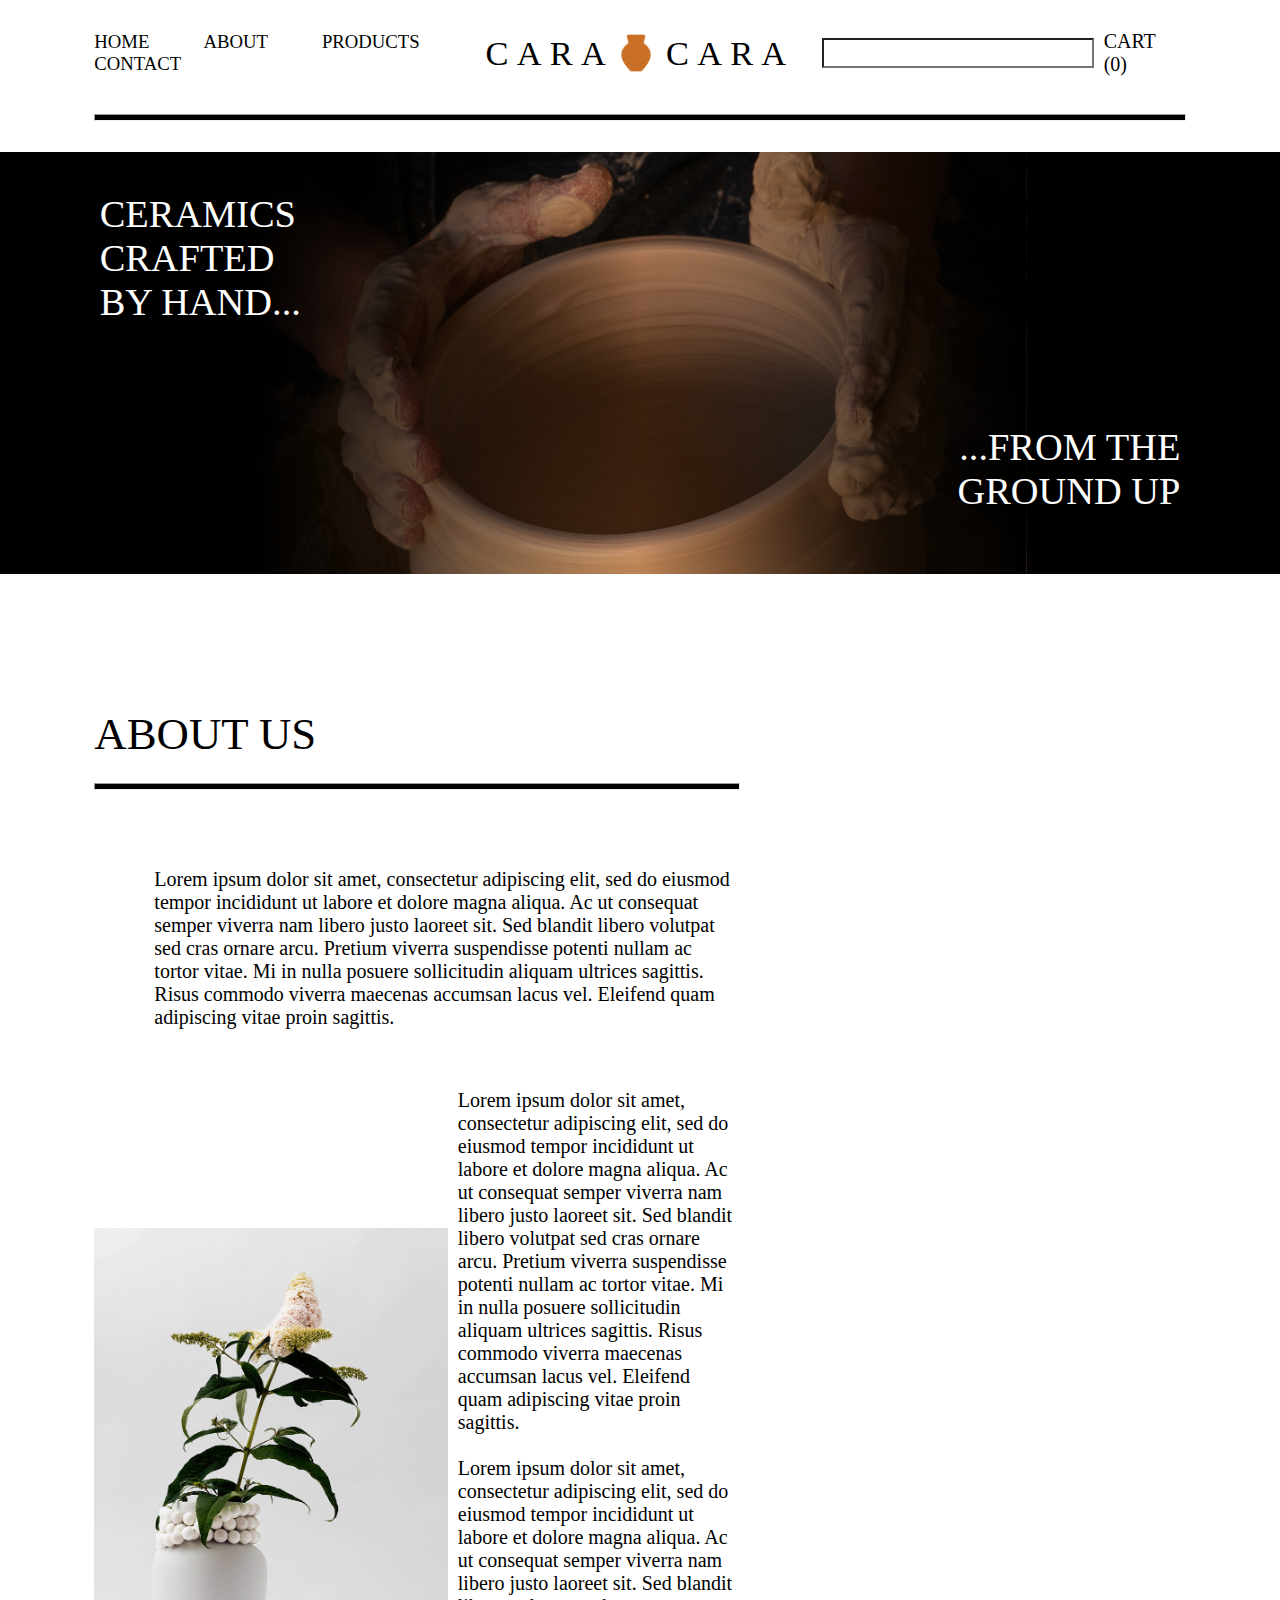
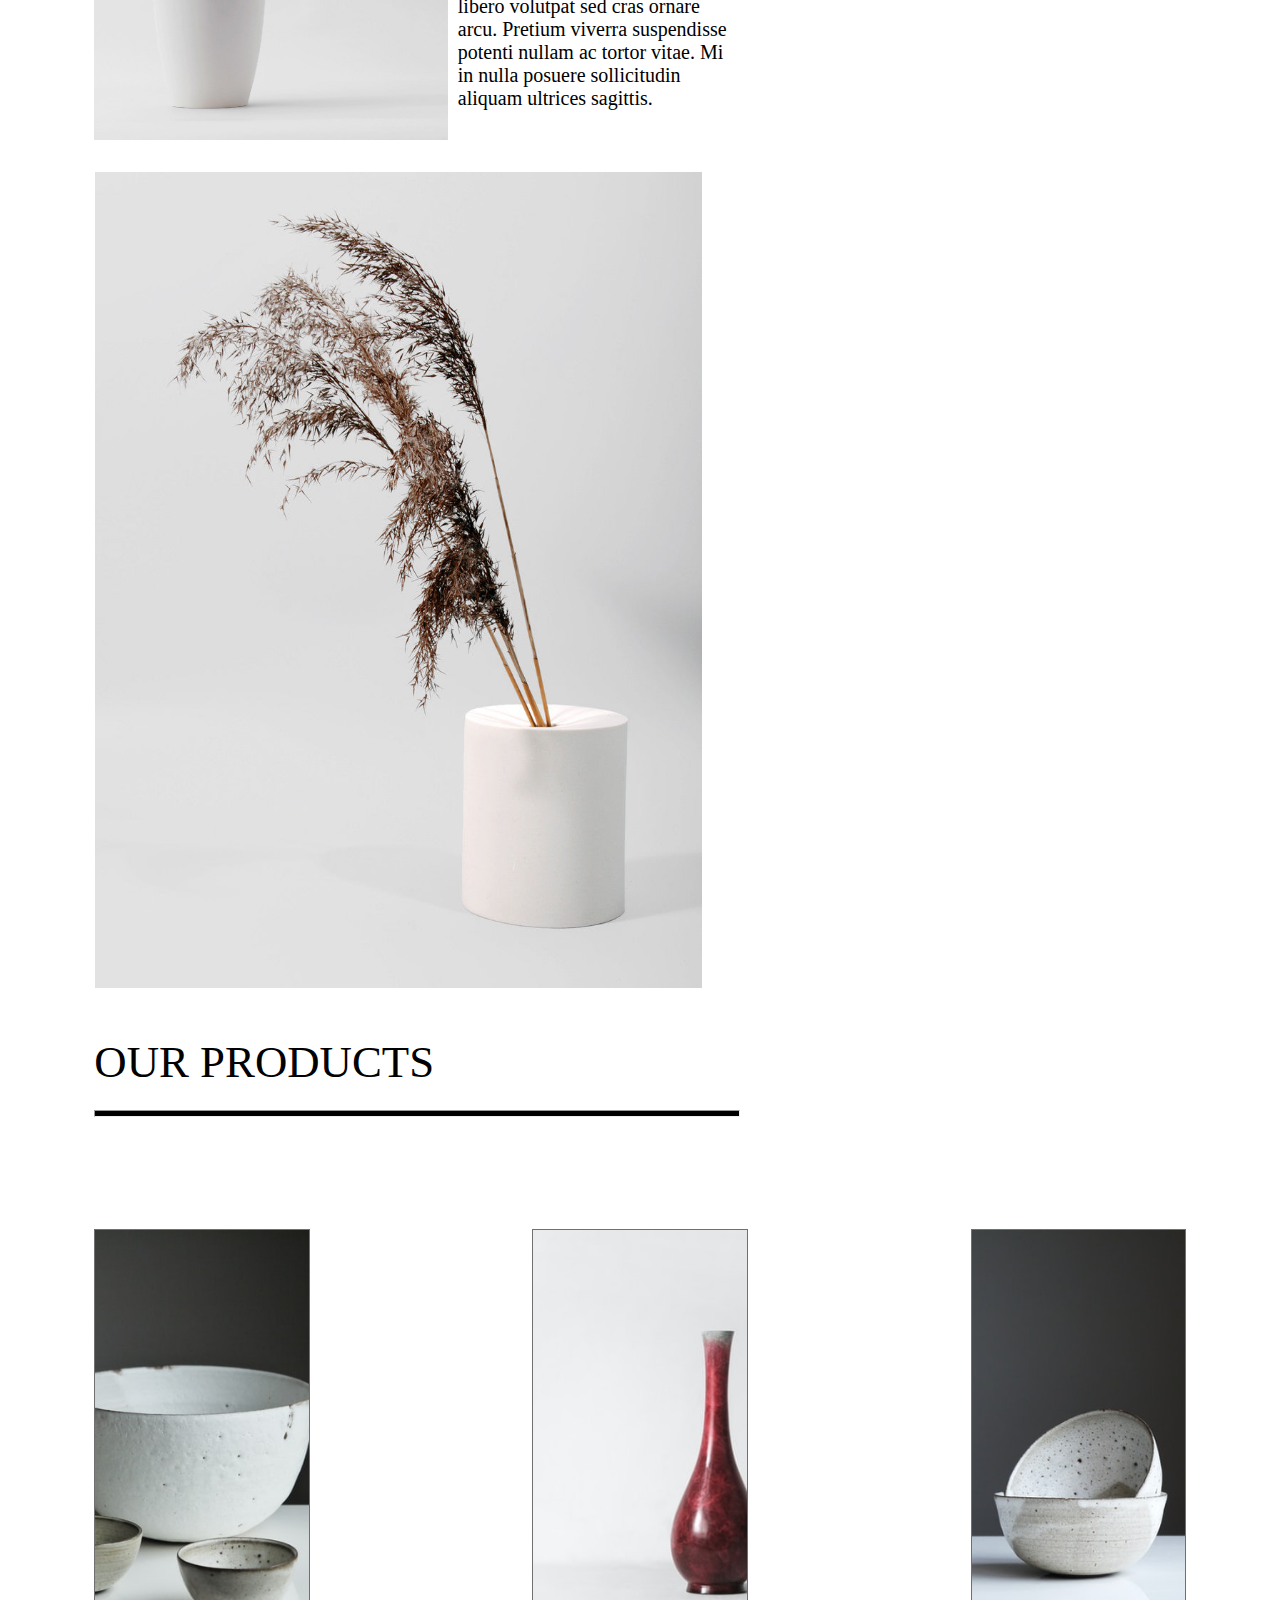
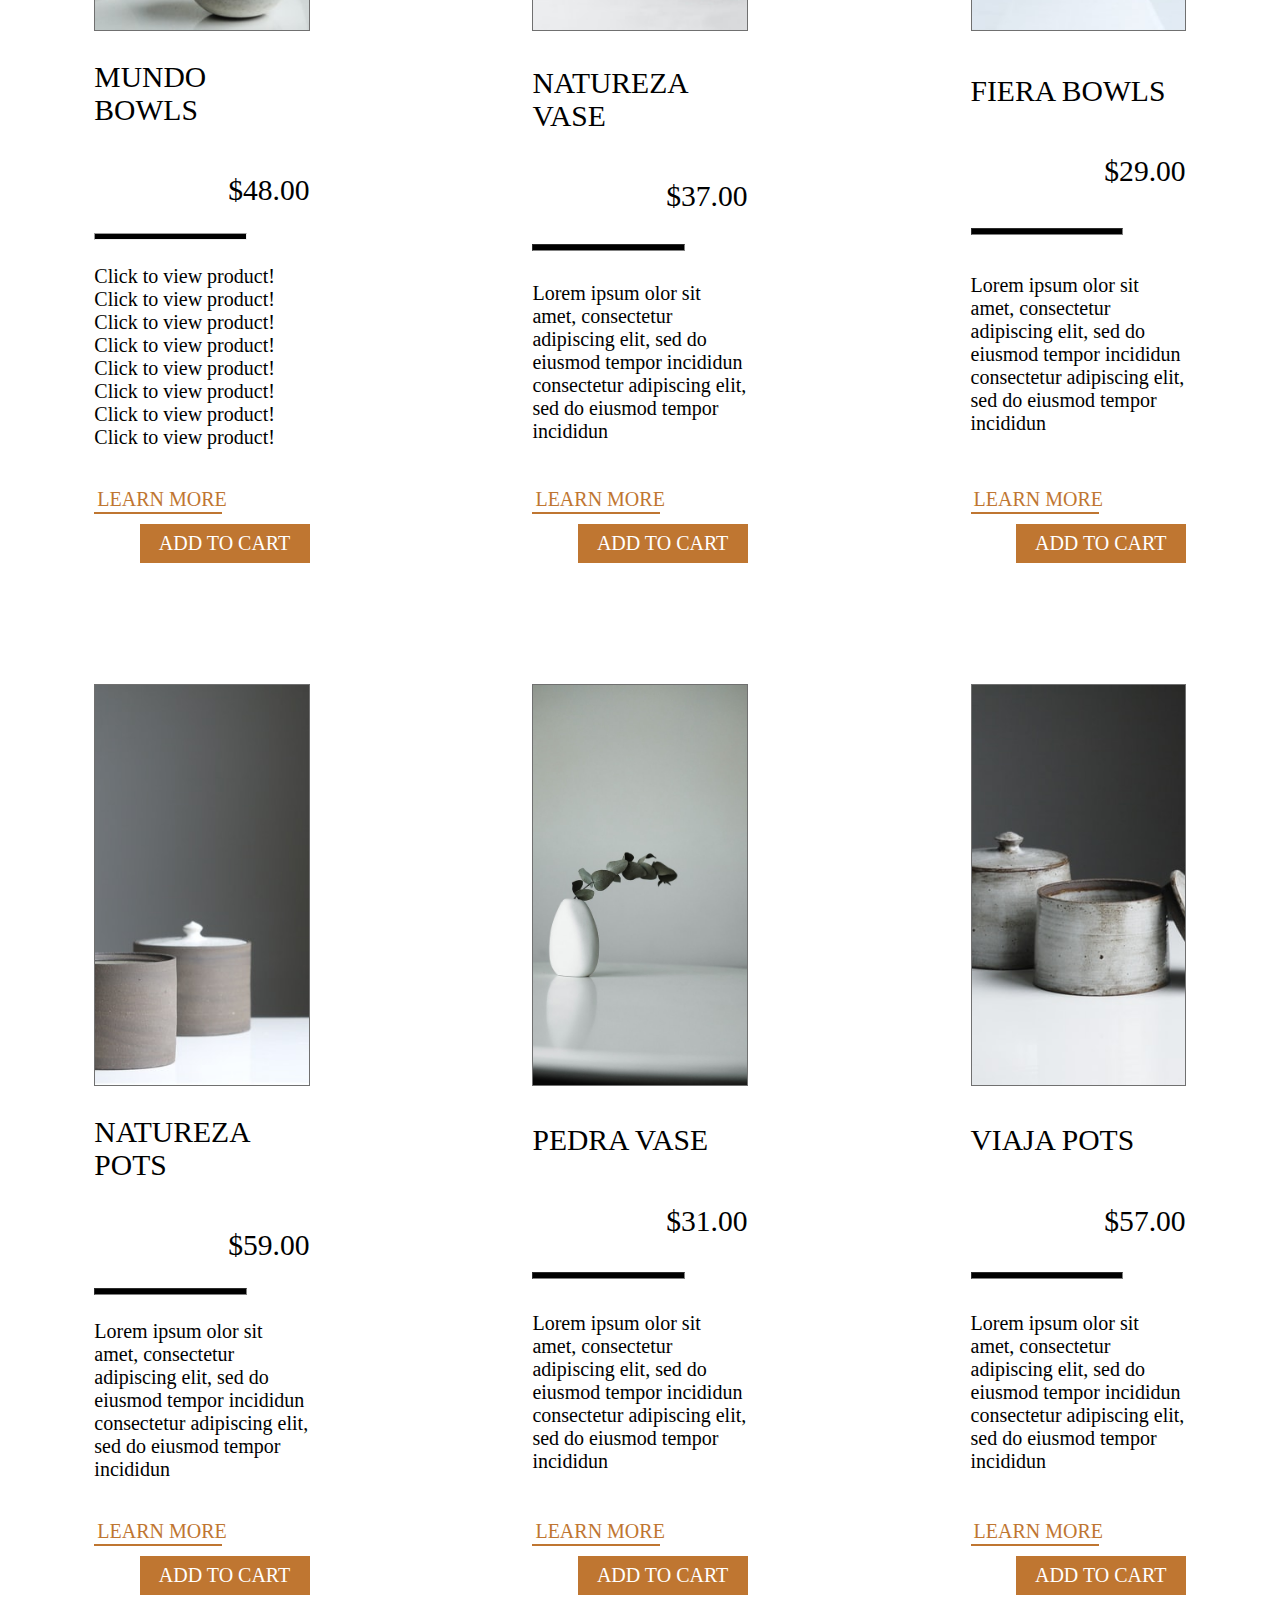
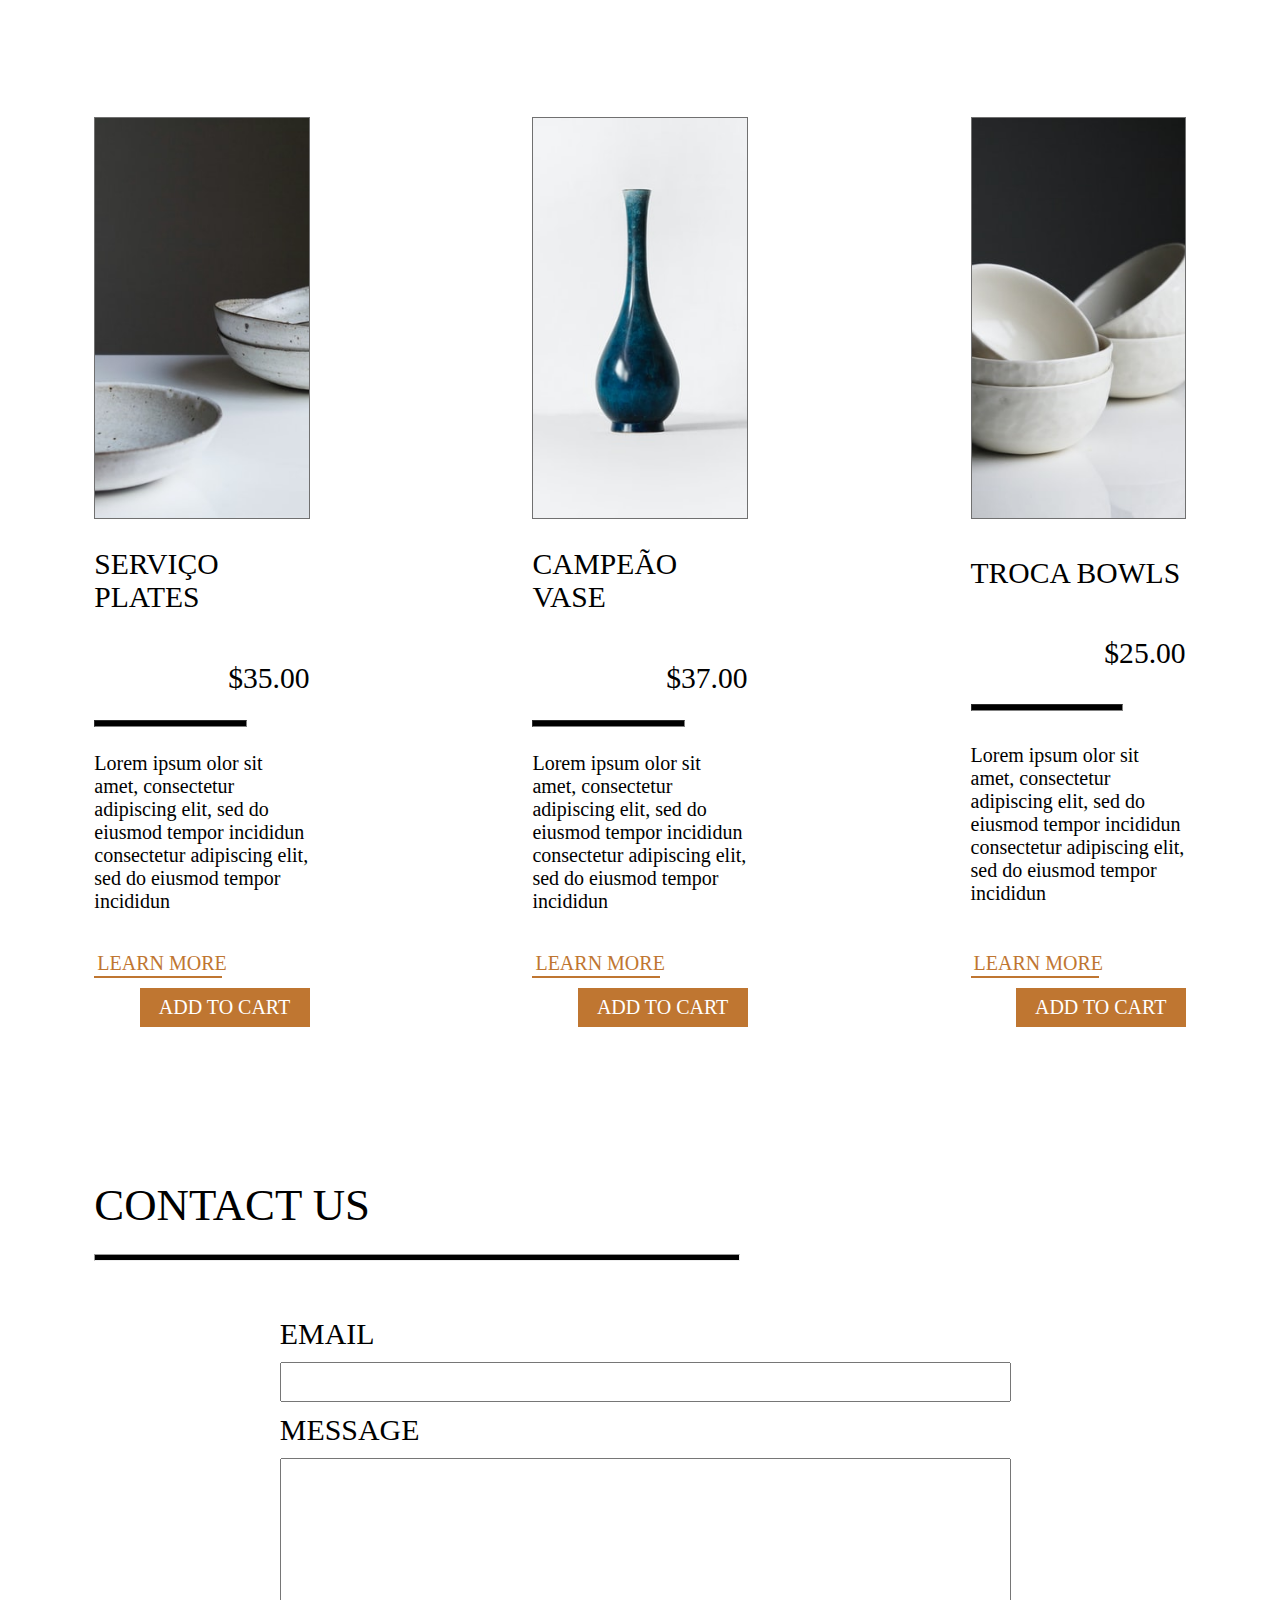
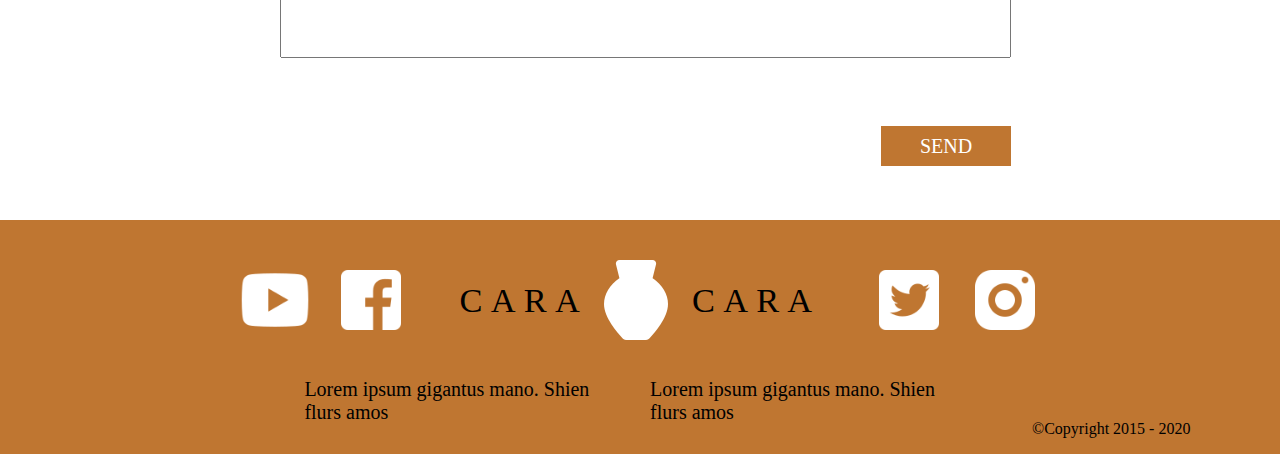
==== commit c6b97f85: "feat: Anchored links to proper pages + Placed Add to Cart button + Needs media queries for smaller w" ====
--- a/index.html
+++ b/index.html
@@ -78,7 +78,7 @@
 
         <div class="wrapper">
             
-            <a class="child" href="">
+            <a class="child" href="mun_bowls.html.#mundo-bowls-jump">
                 
                 <div class="grid-children" id="mundo"></div>
                 <div>
@@ -86,7 +86,7 @@
                     <h4 class="column-right">$48.00</h4>
                 </div>
                 <hr class="hr3">
-                <p class="card-text">Lorem ipsum olor sit amet, consectetur adipiscing elit, sed do eiusmod tempor incididun consectetur adipiscing elit, sed do eiusmod tempor incididun</p>
+                <p class="card-text">Click to view product! Click to view product! Click to view product! Click to view product! Click to view product! Click to view product! Click to view product! Click to view product!</p>
                 <div>
                     
                     <div class="column-left">
--- a/styles/styles.css
+++ b/styles/styles.css
@@ -356,7 +356,6 @@
     height: 100%;
     justify-items: stretch;
     align-content: space-between;
-  
     align-items: baseline;
     gap: 7.6em 13.932em;
 }
@@ -638,4 +637,92 @@
     font-size: 3vw;
     padding: 0;
     margin: 0;
+}
+
+
+/* Product pages */
+
+.product-image {
+    background-size:cover;
+    background-repeat: no-repeat;
+    /* background-position: 50%; */
+    height: 40em;
+    width: 66%;
+    /* height: 398px; */
+    border: 1px solid #707070;
+    top: 5em;
+    position: sticky;
+}
+
+.product-margin {
+    margin: 0px auto;
+    max-width: 1400px;
+}
+
+.product-details {
+    max-width: 30%;
+}
+
+.side-by-side{
+    position: relative;
+    display: flex;
+    justify-content: space-between;
+}
+
+.title-margins{
+    margin: 0 0 1em;
+}
+
+.price-margins{
+    margin: 0;
+}
+
+.about-hr{
+    height: 0.2em;
+    width: 90%;
+}
+
+.about-product{
+    margin-left: 10%;
+    width: 80%;
+    background-color: rgb(240 240 240);
+}
+
+.about-segment{
+    /* width: 90%; */
+    display: flex;
+    margin: 0 5%;
+}
+
+.centerize {
+    display: flex;
+    justify-content: center;
+}
+
+.highlight-spec{
+    background-color: white;
+    width: 50%;
+    padding: 1%;
+}
+
+.hr-spec{
+    height: auto;
+    margin-left: 0;
+    width: 95%;
+}
+
+.shipping-returns{
+    background-color: white;;
+    padding: 1%;
+    flex-direction: column;
+}
+
+.spec-ship-adjust {
+    padding: 0%; 
+    font-weight: bold;
+}
+
+.tight-text{
+    margin: 0;
+    padding: 0%;
 }